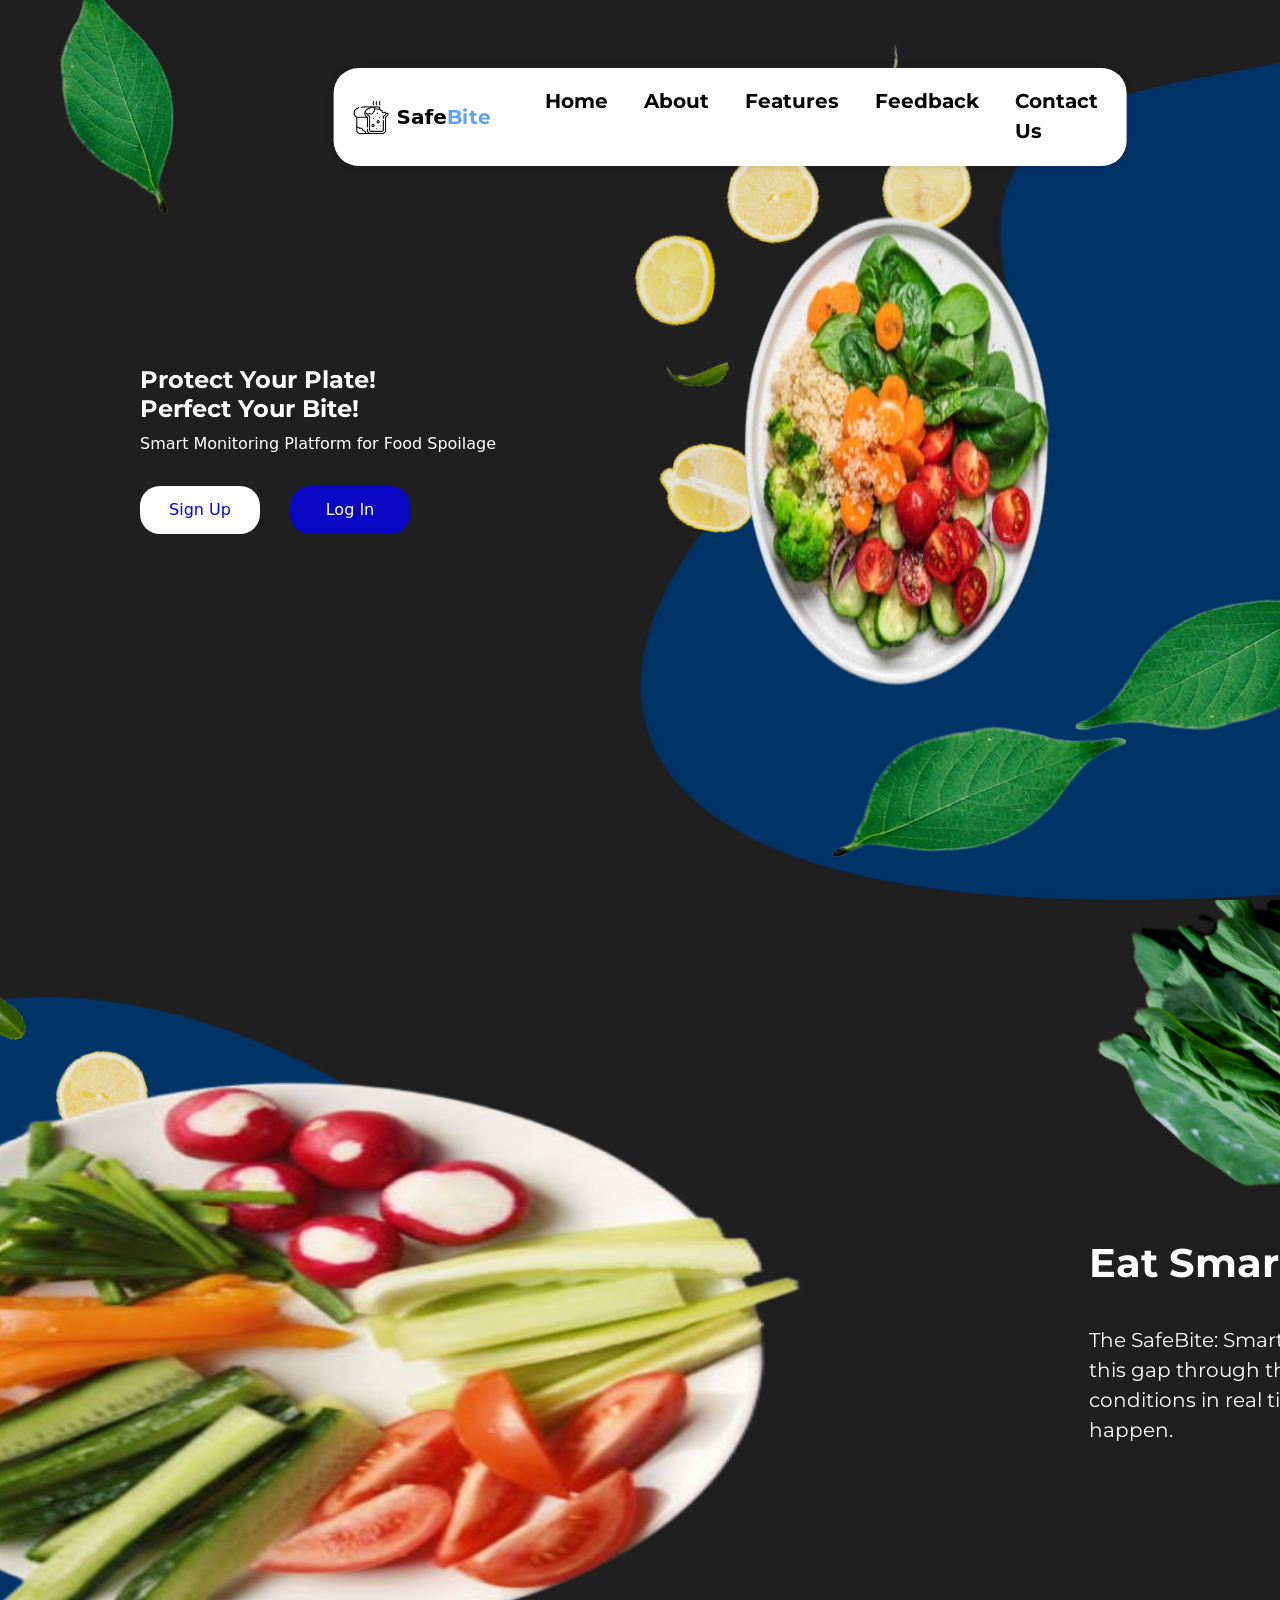
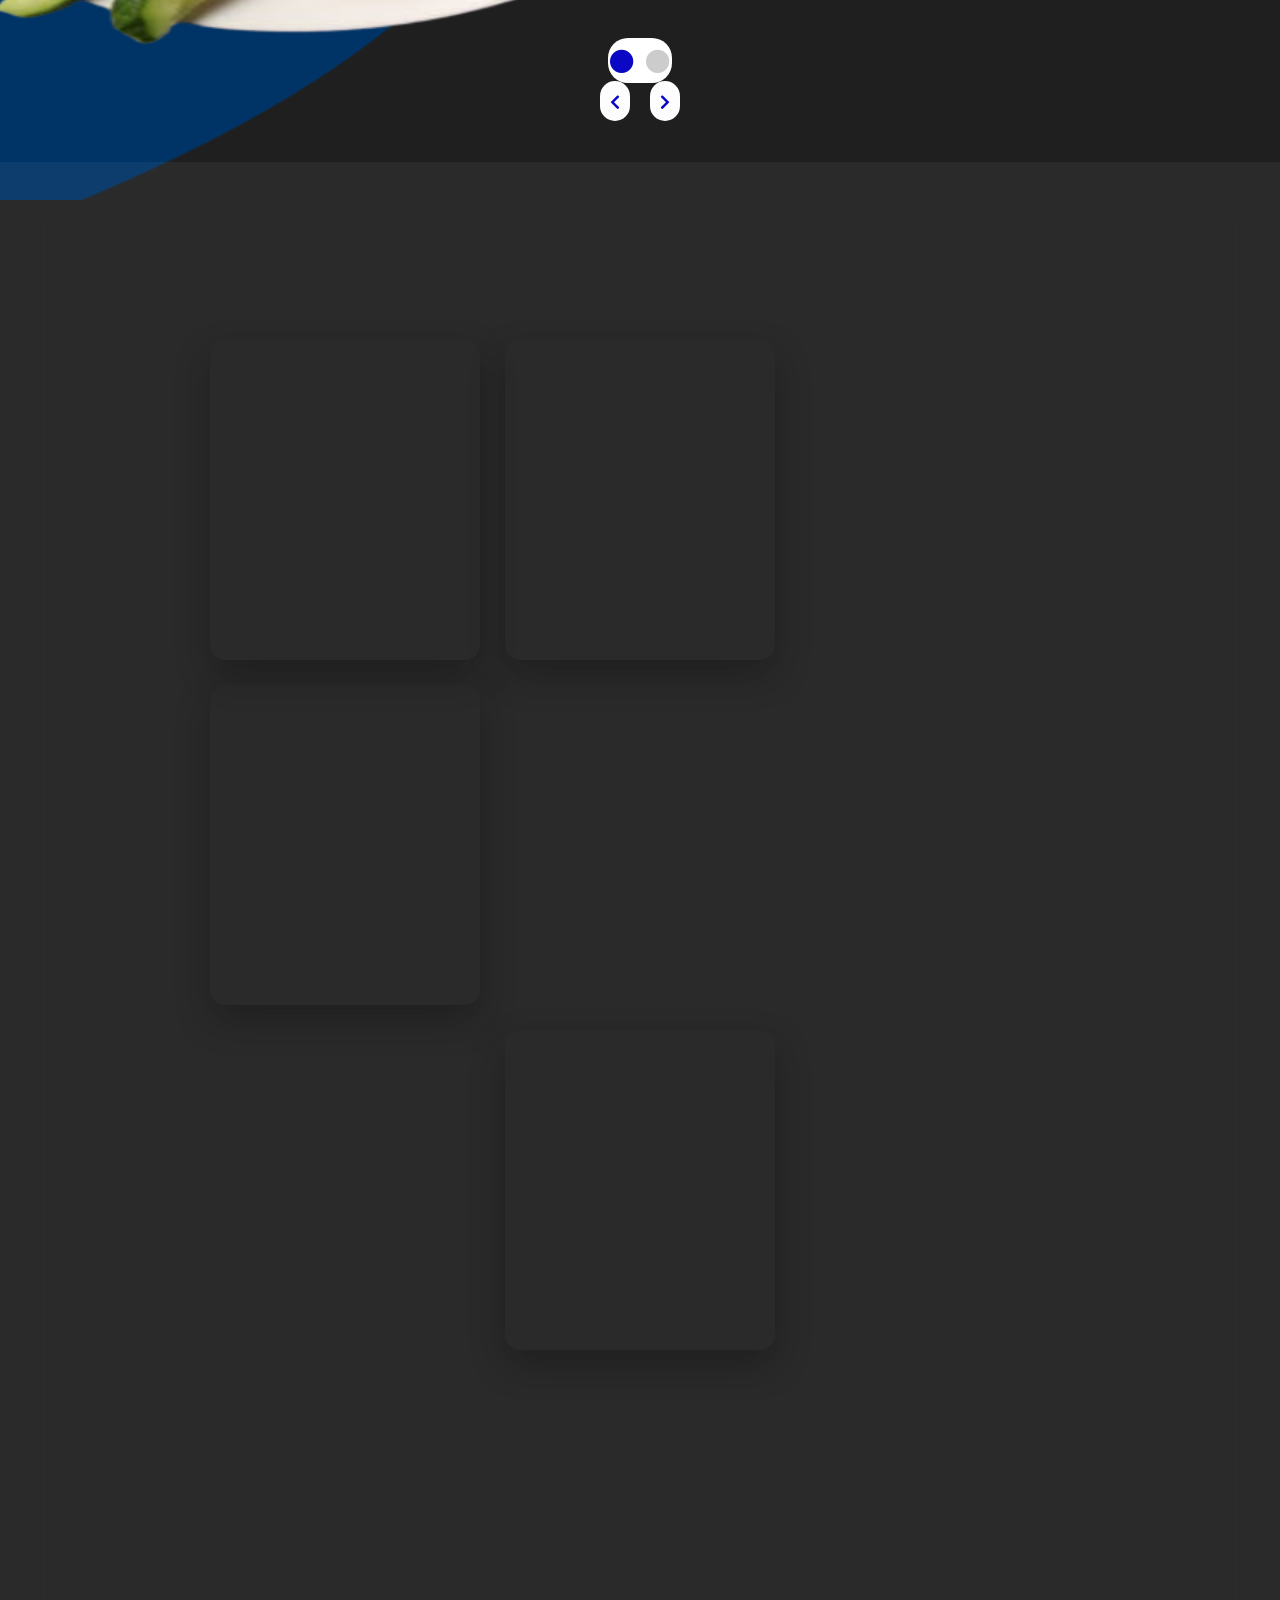
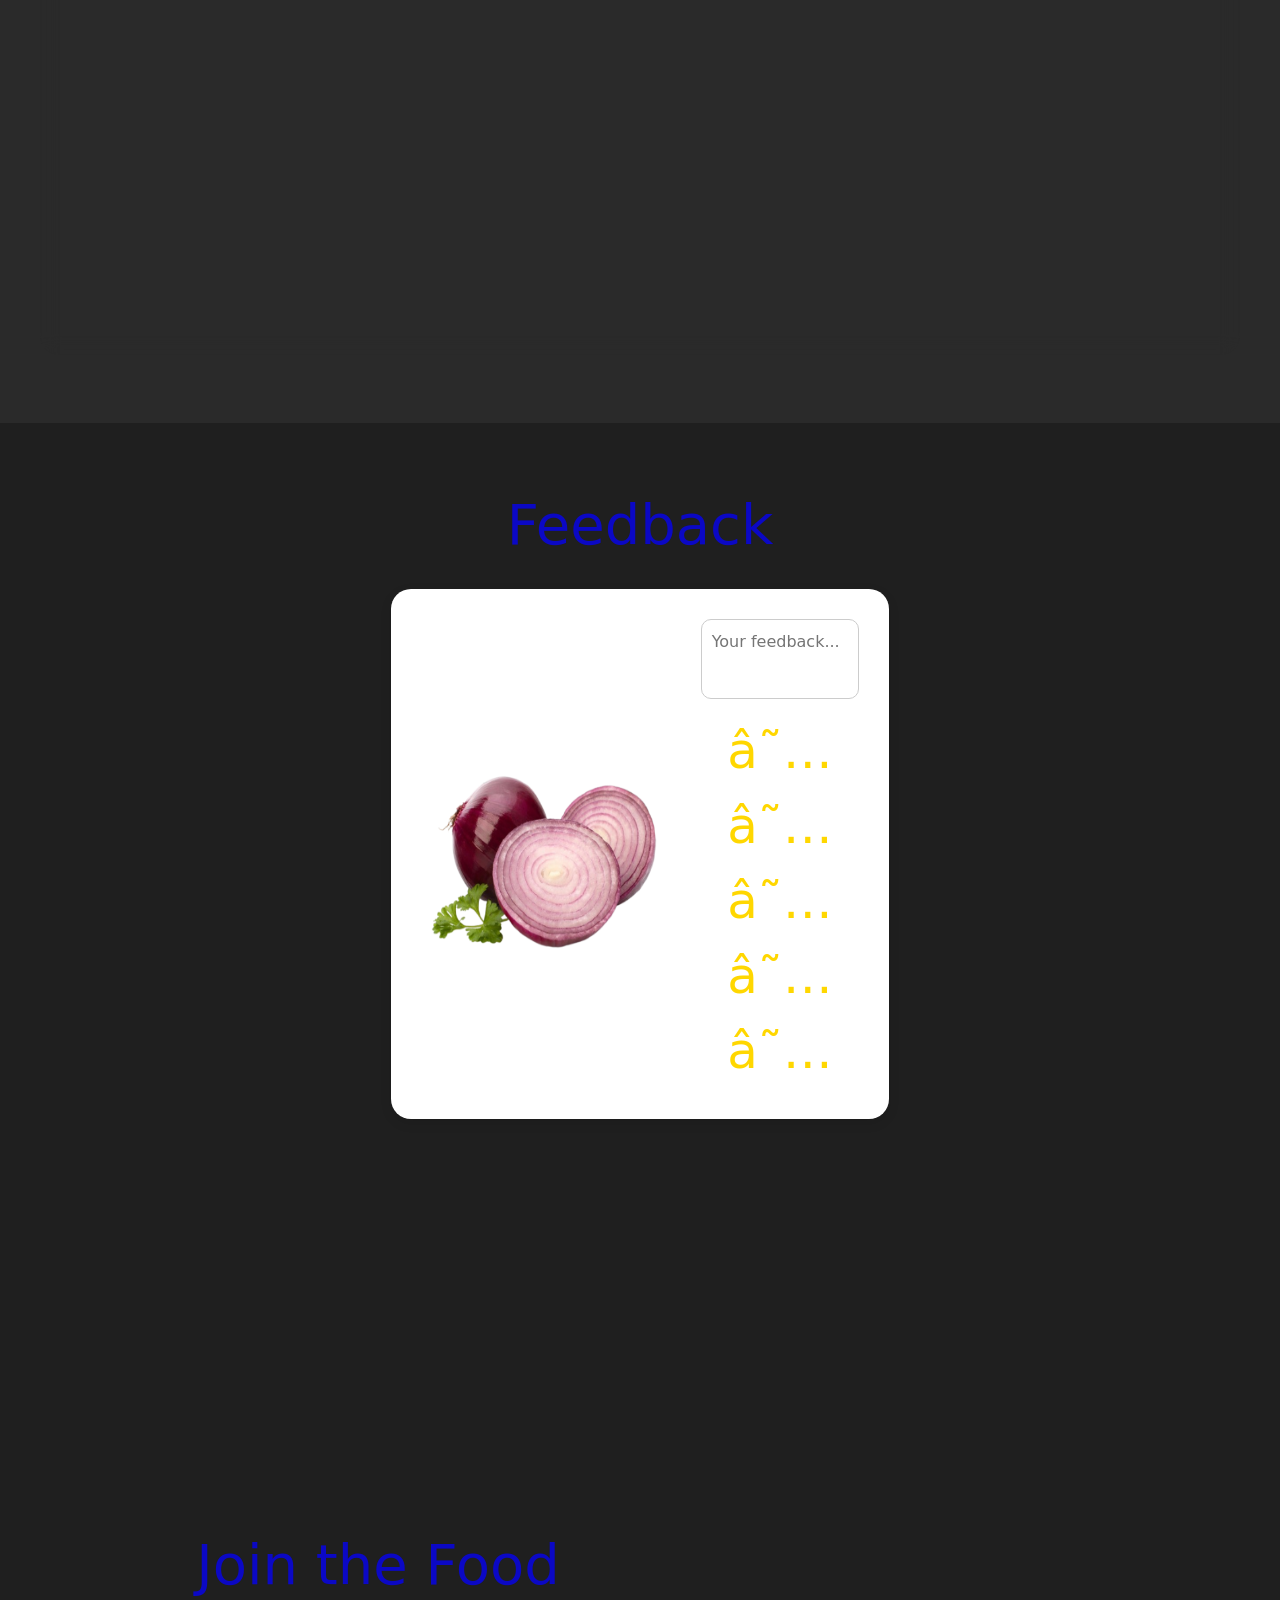
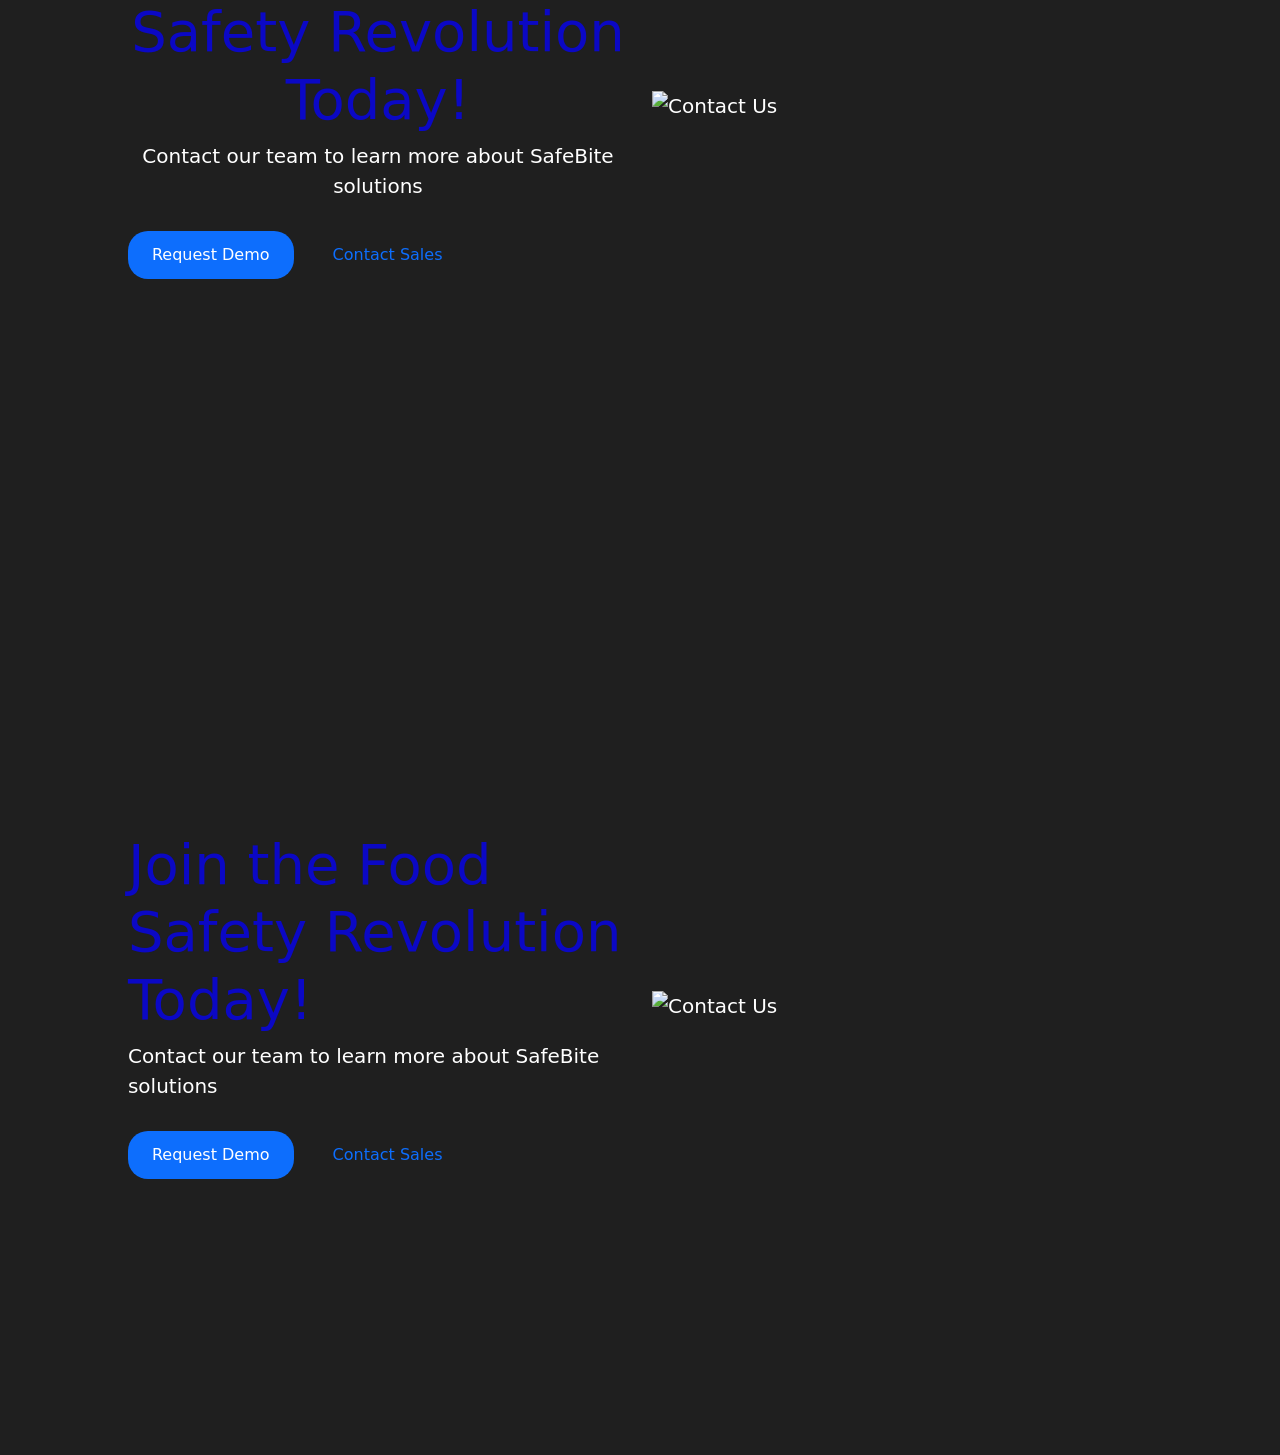
==== index.html @ 7634cea8 "new" ====
<!DOCTYPE html>
<html>
<head>
<title>SafeBite - Food Safety Platform</title>
<meta name="viewport" content="width=device-width, initial-scale=1.0">
<link href="https://cdn.jsdelivr.net/npm/bootstrap@5.3.6/dist/css/bootstrap.min.css" rel="stylesheet" integrity="sha384-4Q6Gf2aSP4eDXB8Miphtr37CMZZQ5oXLH2yaXMJ2w8e2ZtHTl7GptT4jmndRuHDT" crossorigin="anonymous">
<link rel="stylesheet" href="frontend/assets/css/index.css">
  <!--Laptop L 1440px-->
<link rel="stylesheet" href="frontend/assets/css/responsive-sizes/Laptop-L.css">
<link href="https://fonts.googleapis.com/icon?family=Material+Icons" rel="stylesheet">

<link rel="stylesheet" href="https://cdnjs.cloudflare.com/ajax/libs/font-awesome/5.15.4/css/all.min.css">
<link href="https://fonts.googleapis.com/css2?family=Montserrat:wght@400;700&display=swap" rel="stylesheet">
  <link href="https://cdn.jsdelivr.net/npm/bootstrap@5.3.2/dist/css/bootstrap.min.css" rel="stylesheet">
  <title>SafeBite</title>
</head>
<body>
<section class="header">
  <div class="floating-nav">
    <nav class="navbar navbar-expand-lg">
      <div class="nav-pill">
        <a href="index.html" class="navbar-brand logo">
          <img src="frontend/assets/images/logo.png" alt="SafeBite Logo" class="d-inline-block align-top">
          <span>Safe</span><span class="font-logo">Bite</span>
        </a>
        <button class="navbar-toggler" type="button" data-bs-toggle="collapse" data-bs-target="#navbarNav" aria-controls="navbarNav" aria-expanded="false" aria-label="Toggle navigation">
          <span class="navbar-toggler-icon"></span>
        </button>
        <div class="collapse navbar-collapse nav-links" id="navbarNav">
          <ul class="navbar-nav ms-auto">
            <li class="nav-item"><a class="nav-link" href="#page1">Home</a></li>
            <li class="nav-item"><a class="nav-link" href="#page2">About</a></li>
            <li class="nav-item"><a class="nav-link" href="#page3">Features</a></li>
            <li class="nav-item"><a class="nav-link" href="#page4">Feedback</a></li>
            <li class="nav-item"><a class="nav-link" href="#page5">Contact Us</a></li>
          </ul>
        </div>
      </div>
    </nav>
  </div>

  <!--page1-->
  <div id="page1" class="page-container container-fluid">
    <div class="row align-items-center">
      <div class="col-lg-6 text-container">
        <div class="text">
          <h1>Protect Your Plate!<br>Perfect Your Bite!</h1>
          <p>Smart Monitoring Platform for Food Spoilage</p>
        </div>
        <div class="button-container">
          <button class="btn1">Sign Up</button> 
          <button class="btn2">Log In</button>
        </div>
      </div>
      <div class="col-lg-6 image">
        <img src="frontend/assets/images/Plate.png" alt="SafeBite Logo" class="img-fluid">
      </div>
    </div>
    <!-- Keep your existing background elements -->
    <div class="grass2-image">
      <img src="frontend/assets/images/leaf.png" alt="Background leaf">
    </div>
    <div class="blob-image">
      <img src="frontend/assets/images/BLOB.png" alt="Background Blob">
    </div>
    <div class="lemon-image">
      <img src="frontend/assets/images/lemon.png" alt="Background lemon">
    </div>
    <div class="grass-image">
      <img src="frontend/assets/images/leaf.png" alt="Background leaf">
    </div>
    <div class="grass1-image">
      <img src="frontend/assets/images/leaf.png" alt="Background leaf">
    </div>
  </div>

  </div>
<!--page2-->
<div id="page2" class="page-container container-fluid reverse">

  <!-- Keep your existing background elements and slider -->
  <div class="blob1-image">
    <img src="frontend/assets/images/BLOB.png" alt="Background Blob">
  </div>
  <div class="cabbage-image">
    <img src="frontend/assets/images/cabbage.png" alt="Background cabbage">
  </div>
  <!-- Navigation Arrows -->
  <button class="slider-arrow" id="prevSlide"><i class="fas fa-chevron-left"></i></button>
  <span class="center-dots">
    <i class="fas fa-circle dot" data-slide="0"></i>
    <i class="fas fa-circle dot" data-slide="1"></i>
  </span>
  <button class="slider-arrow" id="nextSlide"><i class='fas fa-chevron-right'></i>
  </button>

  <!-- SLIDER CONTAINER -->
  <div class="slider-wrapper">

    <!-- SLIDE 1 -->
    <div class="slide">

  <!--CONTENT 1-->>
      <div class="text-container">
        <div class="text">
          <h1> Eat Smart. <span class="font-color">Live Safe</span></h1><br>
          <p>The SafeBite: Smart Monitoring Platform for Food aims to bridge this gap through the use of smart technology to track food conditions in real time and give alerts when spoilage is about to happen.</p>
        </div>
      </div>
           <!-- lemon  -->
  <div class="lemon1-image">
    <img src="frontend/assets/images/lemon.png" alt="Background lemon">
  </div>
      <div class="image">
        <img src="frontend/assets/images/PAGE2.png" alt="Food Monitoring">
      </div>
    </div>

    <!-- SLIDE 2 -->
    <div class="slide">
      <div class="slide2-content">
               <!-- lemon  -->
  <div class="M1-image">
    <img src="frontend/assets/images/M1.png" alt="Background lemon">
  </div>
    <div class="M3-image">
    <img src="frontend/assets/images/M3.png" alt="Background lemon">
  </div>
    <div class="image2">
      <img src="frontend/assets/images/M2.png" alt="Slide 2 Image">
    </div>

    <div class="text-container">
      <div class="text">
        <h1>Why SafeBite?</h1><br>
        <p>Lorem ipsum dolor sit amet, consectetur adipiscing elit. Quisque diam pellentesque bibendum non dui volutpat fringilla bibendum. Urna, elit augue urna, vitae feugiat pretium donec id elementum. Ultrices mattis  vitae mus risus. Lacus nisi, et ac dapibus sit eu velit in consequat.</p>
      </div>
      <div class="button-container">
        <button class="btn5">Explore More</button>
        <button class="btn6">Contact Us</button>
      </div>
    </div>
  </div>
</div>


  </div> <!-- End .slider-wrapper -->

</div> <!-- End #page2 -->

<!--page3-->
    <div id="page3" class="page-container container-fluid">
        <div class="row">
            <div class="col-12">
                <div class="text-container text-center">
                    <h1>Core Features</h1>
                    <p class="subtitle">Interactive technology solutions with real-time monitoring and intuitive interfaces</p>
                    
                    <div class="Features">
                        <!-- Flip box 1 -->
                        <div class="flip-box">
                            <div class="flip-box-inner">
                                <div class="flip-box-front">
                                    <div class="flip-icon">
                                        <i class="fas fa-microchip"></i>
                                    </div>
                                    <h3>Sensor Integration</h3>
                                    <p class="flip-hint">Click to see details</p>
                                </div>
                                <div class="flip-box-back">
                                    <h3>Sensor Integration</h3>
                                    <ul>
                                        <li>Real-time data from sensors</li>
                                        <li>Live sensor status indicators</li>
                                        <li>Multi-sensor compatibility</li>
                                    </ul>
                                </div>
                            </div>
                        </div>

                        <!-- Flip box 2 -->
                        <div class="flip-box">
                            <div class="flip-box-inner">
                                <div class="flip-box-front">
                                    <div class="flip-icon">
                                        <i class="fas fa-tachometer-alt"></i>
                                    </div>
                                    <h3>Web Dashboard</h3>
                                    <p class="flip-hint">Click to see details</p>
                                </div>
                                <div class="flip-box-back">
                                    <h3>Web Dashboard</h3>
                                    <ul>
                                        <li>Real-time data visualization</li>
                                        <li>Mobile-responsive design</li>
                                        <li>Role-based access control</li>
                                    </ul>
                                </div>
                            </div>
                        </div>

                        <!-- Flip box 3 -->
                        <div class="flip-box">
                            <div class="flip-box-inner">
                                <div class="flip-box-front">
                                    <div class="flip-icon">
                                        <i class="fas fa-bell"></i>
                                    </div>
                                    <h3>Alert System</h3>
                                    <p class="flip-hint">Click to see details</p>
                                </div>
                                <div class="flip-box-back">
                                    <h3>Alert System</h3>
                                    <ul>
                                        <li>Multi-channel notifications</li>
                                        <li>Smart escalation procedures</li>
                                        <li>Historical alert tracking</li>
                                    </ul>
                                </div>
                            </div>
                        </div>

                        <!-- Flip box 4 -->
                        <div class="flip-box">
                            <div class="flip-box-inner">
                                <div class="flip-box-front">
                                    <div class="flip-icon">
                                        <i class="fas fa-database"></i>
                                    </div>
                                    <h3>Data Analytics</h3>
                                    <p class="flip-hint">Click to see details</p>
                                </div>
                                <div class="flip-box-back">
                                    <h3>Data Analytics</h3>
                                    <ul>
                                        <li>Advanced pattern recognition</li>
                                        <li>Predictive analysis algorithms</li>
                                        <li>Automated report generation</li>
                                    </ul>
                                </div>
                            </div>
                        </div>
                           <!-- Flip box5 -->
                        <div class="flip-box">
                            <div class="flip-box-inner">
                                <div class="flip-box-front">
                                    <div class="flip-icon">
                                        <i class="fas fa-robot"></i>
                                    </div>
                                    <h3>Machine Learning Analysis</h3>
                                    <p class="flip-hint">Click to see details</p>
                                </div>
                                
                                <div class="flip-box-back">
                                    <h3>Machine Learning Analysis</h3>
                                    <ul>
                                      <li>AI model detects spoilage patterns</li>
                                      <li>Adaptive learning from ongoing data</li>
                                    </ul>
                                </div>
                            </div>
                        </div>

                        <div class="flip-box">
                            <div class="flip-box-inner">
                                <div class="flip-box-front">
                                    <div class="flip-icon">
                                    <i class="fa fa-user"></i>                                   
                                   </div>
                                    <h3>Account Management</h3>
                                    <p class="flip-hint">Click to see details</p>
                                </div>
                                <div class="flip-box-back">
                                    <h3>Account Management</h3>
                                    <ul>
                                    <li>User login, preferences, and password reset</li>
                                    <li>Secure profile and device linking</li>
                                    </ul>
                                </div>
                            </div>
                        </div>
                                                   <!-- Flip box6 -->

                        <div class="flip-box">
                            <div class="flip-box-inner">
                                <div class="flip-box-front">
                                    <div class="flip-icon">
                                        <i class="	fas fa-drumstick-bite"></i>
                                    </div>
                                    <h3>Food Profiles</h3>
                                    <p class="flip-hint">Click to see details</p>
                                </div>
                                <div class="flip-box-back">
                                    <h3>Food Profiles</h3>
                                    <ul>
                                    <li>Pre-set conditions per food type</li>
                                    <li>Customizable spoilage thresholds</li>
                                    </ul>
                                </div>
                            </div>
                        </div>
                        <div class="flip-box">
                            <div class="flip-box-inner">
                                <div class="flip-box-front">
                                    <div class="flip-icon">
                                        <i class="fas fa-database"></i>
                                    </div>
                                    <h3>Data Logging</h3>
                                    <p class="flip-hint">Click to see details</p>
                                </div>
                                <div class="flip-box-back">
                                    <h3>Data Logging</h3>
                                    <ul>
                                        <li>Every sensor action is recorded</li>
                                        <li>Filterable logs with export options</li>
                                    </ul>
                                </div>
                            </div>
                        </div>

                        <div class="flip-box">
                            <div class="flip-box-inner">
                                <div class="flip-box-front">
                                    <div class="flip-icon">
                                    <i class="material-icons" style="font-size:66px">settings_cell</i>
                                    </div>
                                    <h3>User Interface</h3>
                                    <p class="flip-hint">Click to see details</p>
                                </div>
                                <div class="flip-box-back">
                                    <h3>User Interface</h3>
                                    <ul>
                                    <li>Interactive dashboard for all devices</li>
                                    <li>Mobile-friendly and easy to navigate</li>
                                    </ul>
                                </div>
                            </div>
                        </div>
                    </div>
                    
                    <div class="footer-note">
                        Click to Explore Features
                    </div>
                </div>
            </div>
                  <div class="slide2-content">
               <!-- lemon  -->
  <div class="M3-image">
    <img src="frontend/assets/images/M1.png" alt="Background lemon">
  </div>
    <div class="M4-image">
    <img src="frontend/assets/images/M3.png" alt="Background lemon">
  </div>
    <div class="image2">
      <img src="frontend/assets/images/M2.png" alt="Slide 2 Image">
    </div>

<div class="text5-container">
  <div class="text">
    <h1>Specification</h1>
    <ul>
      <li><strong>Category:</strong> Requirement</li>
      <li><strong>Operating System:</strong> Windows 10/11, macOS, or Linux</li>
      <li><strong>Device:</strong> PC/Laptop</li>
      <li><strong>Processor:</strong> Minimum Intel i3 or equivalent AMD processor or higher</li>
      <li><strong>RAM:</strong> Minimum 4GB RAM</li>
      <li><strong>Storage:</strong> Minimum 256GB SSD or HDD</li>
      <li><strong>Web Browser:</strong> Chrome, Microsoft Edge, Brave, etc.</li>
      <li><strong>Internet:</strong> At least 25mbps</li>
    </ul>      
  </div>
</div>

  </div>
        </div>
    </div>
    </div>




</div> <!-- End #page3 -->

<div id="page4" class="page-container container">
  <div class="row justify-content-center">
    <div class="col-lg-8">
      <div class="text-container text-center">
        <div class="text">
          <h1 class="display-4">Feedback</h1>
        </div>
        <div class="feedback-card">
          <img src="frontend/assets/images/onion.png" alt="User Feedback" class="feedback-image" />
          <div class="feedback-content">
            <textarea class="feedback-text" placeholder="Your feedback..."></textarea>
            <div class="stars">
              <span>★</span><span>★</span><span>★</span><span>★</span><span>★</span>
            </div>
          </div>
        </div>
      </div>
    </div>
  </div>
</div>

    </div>
  </div>

  <div id="page4" class="page-container container">
    <div class="row align-items-center">
      <div class="col-lg-6 text-container">
        <div class="text">
          <h1 class="display-4">Join the Food Safety Revolution<br>Today!</h1>
          <p class="lead">Contact our team to learn more about SafeBite solutions</p>
        </div>
        <div class="button-container">
          <button class="btn btn-primary">Request Demo</button> 
          <button class="btn btn-outline-primary">Contact Sales</button>
        </div>
      </div>
      <div class="col-lg-6">
        <div class="image-contact">
          <img src="frontend/assets/images/contact.png" alt="Contact Us" class="img-fluid">
        </div>
      </div>
    </div>
  </div>

    <div id="page5" class="page-container container">
    <div class="row align-items-center">
      <div class="col-lg-6 text-container">
        <div class="text">
          <h1 class="display-4">Join the Food Safety Revolution<br>Today!</h1>
          <p class="lead">Contact our team to learn more about SafeBite solutions</p>
        </div>
        <div class="button-container">
          <button class="btn btn-primary">Request Demo</button> 
          <button class="btn btn-outline-primary">Contact Sales</button>
        </div>
      </div>
      <div class="col-lg-6">
        <div class="image-contact">
          <img src="frontend/assets/images/contact.png" alt="Contact Us" class="img-fluid">
        </div>
      </div>
    </div>
  </div>



  <!--slider js-->
<script>
  const sliderWrapper = document.querySelector('.slider-wrapper');
const slides = document.querySelectorAll('.slide');
const dots = document.querySelectorAll('.dot');
let currentSlide = 0;

function updateSlider() {
  sliderWrapper.style.transform = `translateX(-${currentSlide * 100}%)`;
  updateDotColor();
}

function updateDotColor() {
  dots.forEach((dot, index) => {
    dot.style.color = index === currentSlide ? '#0b08c5' : '#ccc';
  });
}

document.getElementById('nextSlide').addEventListener('click', () => {
  if (currentSlide < slides.length - 1) {
    currentSlide++;
    updateSlider();
  }
});

document.getElementById('prevSlide').addEventListener('click', () => {
  if (currentSlide > 0) {
    currentSlide--;
    updateSlider();
  }
});

// Optional: allow dot click to jump to slide
dots.forEach((dot, index) => {
  dot.addEventListener('click', () => {
    currentSlide = index;
    updateSlider();
  });
});

// Initialize color on load
updateDotColor();

<!--page3-->
const sliderWrapper1 = document.querySelector('.slider-wrapper1');
const slides1 = document.querySelectorAll('.slide1');
const dots1 = document.querySelectorAll('.dot1');
let currentSlide1 = 0;

function updateSlider1() {
  sliderWrapper1.style.transform = `translateX(-${currentSlide1 * 100}%)`;
  updateDotColor1();
}

function updateDotColor1() {
  dots1.forEach((dot, index) => {
    dot.style.color = index === currentSlide1 ? '#0b08c5' : '#ccc';
  });
}

document.getElementById('nextSlide1').addEventListener('click', () => {
  if (currentSlide1 < slides1.length - 1) {
    currentSlide1++;
    updateSlider1();
  }
});

document.getElementById('prevSlide1').addEventListener('click', () => {
  if (currentSlide1 > 0) {
    currentSlide1--;
    updateSlider1();
  }
});

// Optional: click on dot to jump to slide
dots1.forEach((dot, index) => {
  dot.addEventListener('click', () => {
    currentSlide1 = index;
    updateSlider1();
  });
});

// Initialize on page load
updateDotColor1();

</script>
<script src="https://cdn.jsdelivr.net/npm/bootstrap@5.3.6/dist/js/bootstrap.bundle.min.js" integrity="sha384-j1CDi7MgGQ12Z7Qab0qlWQ/Qqz24Gc6BM0thvEMVjHnfYGF0rmFCozFSxQBxwHKO" crossorigin="anonymous"></script>

  <script src="https://cdn.jsdelivr.net/npm/bootstrap@5.3.2/dist/js/bootstrap.bundle.min.js"></script>
</body>
</html>
---- frontend/assets/css/index.css ----
* {
  margin: 0;
  padding: 0;
  box-sizing: border-box;
}
html {
    scroll-behavior: smooth;

}

body {
font-family: 'Montserrat', Helvetica, sans-serif;
  scroll-behavior: smooth;
  font-size: 16px;
  max-width: 10000px;

}

.header {
  width: 100%;
  position: relative;
  background-color: #000000e0;
  color:white

}

.floating-nav {
  position: fixed;
  top: 60px;
  left :730px;
  transform: translateX(-50%);
  z-index: 1000;
  width: auto;
}

.nav-pill {
  background-color: #ffffff;
  border-radius: 25px;
  padding: 10px 20px;
  display: flex;
  align-items: center;
  gap: 30px;
  box-shadow: 0 2px 8px rgba(0,0,0,0.1);
}

.logo {
  display: flex;
  align-items: center;
  text-decoration: none;
  color: #000;
  font-weight: bold;
  pointer-events: none;

}

.logo img {
  width: 35px;
  height: 35px;
  margin-right: 8px;
  background-color: transparent;
}
 .font-logo {
    color: #59a4fa;
    font-family: 'Montserrat', Helvetica, sans-serif;
    font-weight: 600;
    letter-spacing: 0.02em;
    pointer-events: none;
    font-weight: bold;

  }
.nav-links {
  display: flex;
}

.nav-links ul {
  display: flex;
  gap: 20px;
  list-style: none;
}

.nav-links ul li a {
font-family: 'Montserrat', Helvetica, sans-serif;
    font-weight: 500;
    color: #000000;
        text-decoration: none;
    font-size: 20px;
  font-weight: 500;
    font-weight: bold;

}

.nav-links ul li::after {
  content: '';
  width: 0%;
  height: 2px;
  background: #0b08c5;
  display: block;
  margin: auto;
  transition: 0.5s;
}

.nav-links ul li:hover::after {
  width: 100%;
}

/* Page Containers */
.page-container {
  display: flex;
  justify-content: center;
  align-items: center;
  padding: 100px 20px;
  min-height: 100vh;
  font-size: 20px;
}

.page-container.reverse {
  flex-direction: row-reverse;
}

.text-container {
  flex: 1;
  padding: 0 40px;
}
.lead {
    font-size: 16px;
    font-weight: 300;
}

/* Button Styles */
.button-container {
  margin-top: 30px;
  display: flex;
  gap: 15px;
}

.button-container button {
  border: none;
  padding: 12px 24px;
  border-radius: 20px;
  cursor: pointer;
  font-size: 16px;
  font-weight: 500;
  transition: all 0.3s ease;
  min-width: 120px;
}

.button-container .btn1,
.button-container .btn2 {
  border: none;
  padding: 12px 24px;
  margin-right: 15px;
  border-radius: 20px;
  cursor: pointer;
  font-size: 16px;
  transition: background-color 0.3s, color 0.3s;
}
.btn1 {
  background-color: #ffffff;
  color: blue;
}
/* ✅ Affect btn3 when btn4 is hovered (if btn1 is after btn2) */
.btn2:hover ~ .btn5 {
  background-color: #0b08c5;
  color: white;
}

.btn2 {
  background-color: #0b08c5;
  color: white;
}

/* Hover on btn5 */
.btn1:hover {
  background-color: #0b08c5;
  color: white;
}

/* Affect btn6 when btn3 is hovered (if btn2 is after btn1) */
.btn1:hover ~ .btn2 {
  background-color: #ffffff;
  color: blue;
}

.image {
  flex: 1;
  display: flex;
  justify-content: center;
  z-index: 1;
}

.image img {
    width: 180vh;
    height: 71vh;
}

/* Blob Styling */
.blob-image {
    position: absolute;
    top: -1%;
    left: 50%;
    width: 530PX;
    height: auto;
    z-index: 0;
    pointer-events: none;
}
.blob-image img {
  width: 110vh;
  height: 101vh;
  display: block;
}

/* leaf Styling */
.grass-image {
    position: absolute;
    top: 61%;
    left: 64%;
    width: 530PX;
    height: auto;
    transform: rotate(188deg);
    z-index: 1;
    pointer-events: none;

}

.grass-image img {
  width: 29vh;
  height: 20vh;
  display: block;
  filter: brightness(0.9) contrast(1.05);
}
/* leaf Styling */
.grass1-image {
    position: absolute;
    top: 82%;
    left: 66%;
    width: 530PX;
    height: auto;
    transform: rotate(13deg);
    z-index: 1;
    pointer-events: none;

}

.grass1-image img {
  width: 29vh;
  height: 20vh;
  display: block;
  filter: brightness(0.9) contrast(1.05);
}

/* leaf Styling */
.grass2-image {
    position: absolute;
    top: -17%;
    left: -5%;
    width: 530PX;
    height: auto;
    transform: rotate(296deg);
    z-index: 1;
    pointer-events: none;

}

.grass2-image img {
  width: 21vh;
  height: 20vh;
  display: block;
  filter: brightness(0.9) contrast(1.05);
}
/*background design*/


/* lemon Styling */
.lemon-image {
    position: absolute;
    top: 5%;
    left: 48%;
    width: 530PX;
    height: auto;
    transform: rotate(11deg);
    z-index: 1;
    pointer-events: none;

}

.lemon-image img {
  width: 88vh;
  height: 60vh;
  display: block;
  filter: brightness(0.9) contrast(1.05);
}
/*background design*/
/* Container and stacking */
#page1 {
  position: relative;
  overflow: hidden;
}


#page1 .image {
  position: relative;
  left: -5%;
  z-index: 2;
}

#page1 .text-container {
  z-index: 11;
  position: relative;
left: 10%;
}
#page1 h1{
    font-size: 24px !important;
    font-weight: bold;
    font-family: 'Montserrat', 'Helebria', sans-serif; 


}
#page1 p{
    font-size: 16px !important;

}

/*page 2*/

.font-color{
    color: #3f22c2;

}
#page2{
    position: relative;
  overflow: hidden;
}
/* Specific page styling */
#page2 .text h1 {
font-family: 'Montserrat', Helvetica, sans-serif;
font-weight: bold;
  color: #ffffff;
}
#page2 .text-container{
    display: flex;
    justify-content: space-evenly;
    width: 20px;
    flex-direction: column;
    align-items: flex-start;
}


/* lemon Styling SLIDE 2 */
.lemon1-image {
    position: absolute;
    top: -12%;
    left: 13%;
    width: 530PX;
    height: auto;
    transform: rotate(163deg) SCALEY(-1);
    z-index: 1;
    pointer-events: none;

}

.lemon1-image img {
  width: 88vh;
  height: 60vh;
  display: block;
  filter: brightness(0.9) contrast(1.05);
}
#page2 .text-container .text{
  width: 73vh;
  font-family: 'Montserrat', 'Helebria', sans-serif; 

}
#page2 .text-container .text h1 p {
    text-align: center; 
    
}

/*background design*/
.blob1-image {
  position: absolute;
  top: -43%;
    left: -19%;
    width: 641PX;
    height: auto;
    z-index: 0;
    transform: rotate(331deg) scaleX(-1);
    pointer-events: none;

}
.blob1-image img {
  width: 105vh;
  height: 135vh;
  display: block;
}

/* cabbage Styling */
.cabbage-image {
    position: absolute;
    top: -14%;
    left: 78%;
    width: 530PX;
    height: auto;
    transform: rotate(311deg);
    z-index: 11;
    pointer-events: none;

}

.cabbage-image img {
    width: 90vh;
    height: 98vh;
  display: block;
  filter: brightness(0.9) contrast(1.05);
}


/*CONTENT2 IMAGE*/
.image2{
  flex: 1;
  display: flex;
  justify-content: center;
}
.image2 img {
    width: 65vh;
     transform: rotate(270deg) ;
    height: auto;
}


.M1-image {
    position: absolute;
    top: 19%;
    left: 24%;
    width: 532PX;
    height: auto;
    transform: rotate(279deg);
    z-index: 1;
    pointer-events: none;

}

.M1-image img {
  width: 65vh;
  height: 65vh;
  display: block;
  filter: brightness(0.9) contrast(1.05);
}
.M3-image {
    position: absolute;
    top: 7%;
    left: 31%;
    width: 530PX;
    height: auto;
    transform: rotate(0deg);
    z-index: 0;
    pointer-events: none;

}

.M3-image img {
  width: 35vh;
  height: 36vh;
  display: block;
  filter: brightness(0.9) contrast(1.05);
}



/*BUTTON SLIDER2*/
.button-container .btn5,
.button-container .btn6 {
  border: none;
  padding: 12px 24px;
  margin-right: 15px;
  border-radius: 20px;
  cursor: pointer;
  font-size: 16px;
  transition: background-color 0.3s, color 0.3s;
}
.btn5 {
  background-color: #ffffff;
  color: blue;
}
/* ✅ Affect btn3 when btn4 is hovered (if btn1 is after btn2) */
.btn6:hover ~ .btn5 {
  background-color: #0b08c5;
  color: white;
}

.btn6 {
  background-color: #0b08c5;
  color: white;
}

/* Hover on btn5 */
.btn5:hover {
  background-color: #0b08c5;
  color: white;
}

/* Affect btn6 when btn3 is hovered (if btn2 is after btn1) */
.btn5:hover ~ .btn6 {
  background-color: #ffffff;
  color: blue;
}



/* Slider Styles */
.slider-wrapper {
  display: flex;
  transition: transform 0.5s ease-in-out;
  width: 200%; /* Adjust for number of slides */
}

.slide {
  flex: 0 0 100%;
  position: relative;
  display: flex;
  flex-direction: row-reverse;
}
.slide2-content {
  display: flex;
  flex-direction: row; /* This overrides the parent .slide's row-reverse */
  align-items: center;
  justify-content: space-between;
  gap: 40px;
  width: 100%;
}

.slide2-content .image,
.slide2-content .text-container {
  flex: 1;
}

/* Navigation Arrows */
.slider-arrow {
  position: absolute;
  top: 89%;
  transform: translateY(-50%);
  background: rgb(253, 253, 253);
  color: #0b08c5;
  border-radius: 39px;
  font-size: 1rem;
  padding: 10px;
  height: 40px;
  z-index: 10;
  border: none;
  cursor: pointer;
}
.slider-arrow:hover{
    color: #ffffff;
    background-color: #0b08c5;

}

#prevSlide {
   left: 600px;
   }
#nextSlide { 
  right: 600px;
 }
/* Container to center the arrows + dots */
.arrow-dots-wrapper {
  position: absolute;
  top: 86%;
  left: 50%;
  transform: translate(-50%, -50%);
  display: flex;
  align-items: center;
  gap: 30px;
  z-index: 10;
}

/* Style for the center dots */
.center-dots {
    position: absolute;
    top: 82%;
    font-size: 1.5rem;
    color: #0b08c5;
    display: flex;
    gap: 10px;
    background-color: white;
    border-radius:  20px;
    height: 5%;
    width: 5%;
    justify-content: space-evenly;
    align-items: center;
}
.center-dots i {
  pointer-events: none;
}


/*page 3*/        
#page3 {
            position: relative;
            overflow: hidden;
            width: 100%;
            max-width: 1200px;
            background: rgba(255, 255, 255, 0.05);
            backdrop-filter: blur(10px);
            border-radius: 20px;
            padding: 40px;
            box-shadow: 0 15px 35px rgba(0, 0, 0, 0.3);
            border: 1px solid rgba(255, 255, 255, 0.1);
        }
        
          #page3 .text-container {
            text-align: center;
            margin-bottom: 50px;
        }
        
          #page3 .text-container h1 {
            color: #ffffff;
            font-size: 24px;
            font-weight: 700;
            text-transform: uppercase;
            letter-spacing: 2px;
            position: relative;
            padding-bottom: 15px;
            margin-bottom: 30px;
        }
        
           #page3 .text-container h1::after {
            content: '';
            position: absolute;
            bottom: 0;
            left: 50%;
            transform: translateX(-50%);
            width: 120px;
            height: 4px;
            background: linear-gradient(90deg, #1900ff, #492ee5);
            border-radius: 2px;
        }
        
        .text-container p.subtitle {
            font-size: 16px;
            max-width: 700px;
            margin: 0 auto;
            opacity: 0.9;
            line-height: 1.6;
        }
        
        /* Flip Box Container */
        .Features {
            display: flex;
            justify-content: center;
            gap: 25px;
            flex-wrap: wrap;
        }
        
        /* Flip Box Styles */
        .flip-box {
            perspective: 1500px;
            width: 270px;
            height: 320px;
            flex: 0 0 auto;
        }
        
        .flip-box-inner {
            position: relative;
            width: 100%;
            height: 100%;
            transition: transform 0.8s cubic-bezier(0.175, 0.885, 0.32, 1.275);
            transform-style: preserve-3d;
            border-radius: 15px;
            box-shadow: 0 15px 35px rgba(0, 0, 0, 0.25);
        }
        
        .flip-box:hover .flip-box-inner {
            transform: rotateY(180deg);
        }
        
        .flip-box-front, .flip-box-back {
            position: absolute;
            width: 100%;
            height: 100%;
            -webkit-backface-visibility: hidden;
            backface-visibility: hidden;
            display: flex;
            flex-direction: column;
            justify-content: center;
            align-items: center;
            border-radius: 15px;
            padding: 30px;
            text-align: center;
        }
        
        .flip-box-front {
            background: linear-gradient(135deg, #2c3350, #4a6491);
            border: 2px solid rgba(255, 255, 255, 0.15);
        }
        
        .flip-box-front h3 {
            font-size: 18px;
            margin-top: 20px;
            color: #fff;
            font-weight: 600;
        }
        
        .flip-box-front::before {
            content: '';
            position: absolute;
            top: 0;
            left: 0;
            right: 0;
            height: 5px;
            background: linear-gradient(90deg, #0400ff, #312ee5);
            border-radius: 15px 15px 0 0;
        }
        
        .flip-icon {
            font-size: 3.5rem;
            color: #ff8a00;
            background: rgba(0, 0, 0, 0.2);
            width: 90px;
            height: 90px;
            display: flex;
            align-items: center;
            justify-content: center;
            border-radius: 50%;
            margin-bottom: 20px;
        }
        
        .flip-hint {
            position: absolute;
            bottom: 20px;
            font-size: 0.9rem;
            opacity: 0.8;
            font-style: italic;
        }
        
        .flip-box-back {
            background: linear-gradient(135deg, #2c97d4, #1f21b2);
            transform: rotateY(180deg);
            border: 2px solid rgba(255, 255, 255, 0.15);
            padding: 25px;
            text-align: left;
        }
        
        .flip-box-back h3 {
            font-size: 18px;
            margin-bottom: 20px;
            color: #f8f8ff;
            text-align: center;
            border-bottom: 2px solid #1100ff;
            padding-bottom: 10px;
            width: 100%;
        }
        
        .flip-box-back ul {
            list-style: none;
            width: 100%;
        }
        
        .flip-box-back ul li {
            padding: 12px 0;
            border-bottom: 1px solid rgba(255, 255, 255, 0.1);
            position: relative;
            padding-left: 30px;
            font-size: 16px;
        }
        
        .flip-box-back ul li:before {
            content: '✓';
            position: absolute;
            left: 0;
            top: 12px;
            color: #4cd137;
            font-weight: bold;
            font-size: 16px;
        }
        
        .flip-box-back ul li:last-child {
            border-bottom: none;
        }
        
        /* Footer note */
        .footer-note {
            text-align: center;
            margin-top: 40px;
            font-size: 0.9rem;
            opacity: 0.7;
        }

/*Specification*/
#page3 .text5-container{
    text-align: left;
    margin-bottom: 50px;
}

#page3 .text5-container{
    text-align: left;
    margin-bottom: 50px;
}



#page3 .M4-image {
    position: absolute;
    top: 72%;
    left: -3%;
    width: 460PX;
    height: auto;
    transform: rotate(0deg);
    z-index: 1;
    pointer-events: none;
}



#page3 .M4-image img {
  width: 68%;
}
#page3 .M3-image {
    position: absolute;
    top: 74%;
    left: 17%;
    width: 503PX;
    height: auto;
    transform: rotate(255deg);
    z-index: 1;
    pointer-events: none;
}



#page3 .M3-image img {
    width: 75%;
    height: 35%;
}
























/* Page 4 Styles */
#page4 .text {
  text-align: center;
  margin-bottom: 30px;
}



#page4 .text h1 {
  color: #ffffff;
}

.feedback-card {
  background-color: white;
  padding: 30px;
  border-radius: 20px;
  display: flex;
  align-items: center;
  gap: 30px;
  box-shadow: 0 4px 12px rgba(0,0,0,0.1);
  max-width: 800px;
  margin: 0 auto;
}

.feedback-image {
  width: 250px;
  height: 250px;
  border-radius: 10px;
}

.feedback-content {
  display: flex;
  flex-direction: column;
  flex: 1;
}

.feedback-text {
  width: 100%;
  height: 80px;
  padding: 10px;
  border: 1px solid #ccc;
  border-radius: 10px;
  resize: none;
  font-size: 16px;
}

.stars {
  margin-top: 15px;
  font-size: 50px;
  color: gold;
}




#page4 .text h1 {
  color: #0b08c5;
}
#page5 .text h1 {
  color: #0b08c5;
}

/*BLOB IMAGE*/
---- frontend/assets/css/responsive-sizes/Laptop-L.css ----
@media (min-width: 1440px) {

    /*nav position*/
.floating-nav {
    right: 50px;
    width: 160vh;

}

    /*Page1*/

.lemon-image {
    left: 43%;
}

.grass-image {
    top: 55%;
    left: 55%;
}
    .grass1-image {
        top: 82%;
        left: 64%
    }

#page1 .image {
    position: relative;
    left: -6%;
    z-index: 2;
}


.img-fluid {
  max-width: none !important;
  height: 100% !important;
}


    /*Page2*/

.blob1-image{
    top: -45%;
    left: -20%;
    width: 702PX;
}


.image img {
    width: 100vh;
    height: 60vh;
}


.lemon1-image{
    top: -22%;
    left: 15%;
    width: 530PX;
    transform: rotate(161deg) SCALEY(-1);
}
#page2 .text-container {
    width: 190px;
}
#page2 .text p{
    font-size: 16px;
}

/*slide2*/
.image2 img {
    width: 56vh;
}
.M1-image {
    top: 28%;
    left: 22%;
    transform: rotate(281deg);
}

/*DOT*/
.center-dots {
    top: 87%;
    font-size: 0.5rem;
    gap: 10px;
    height: 3%;
    width: 3%;
}
}
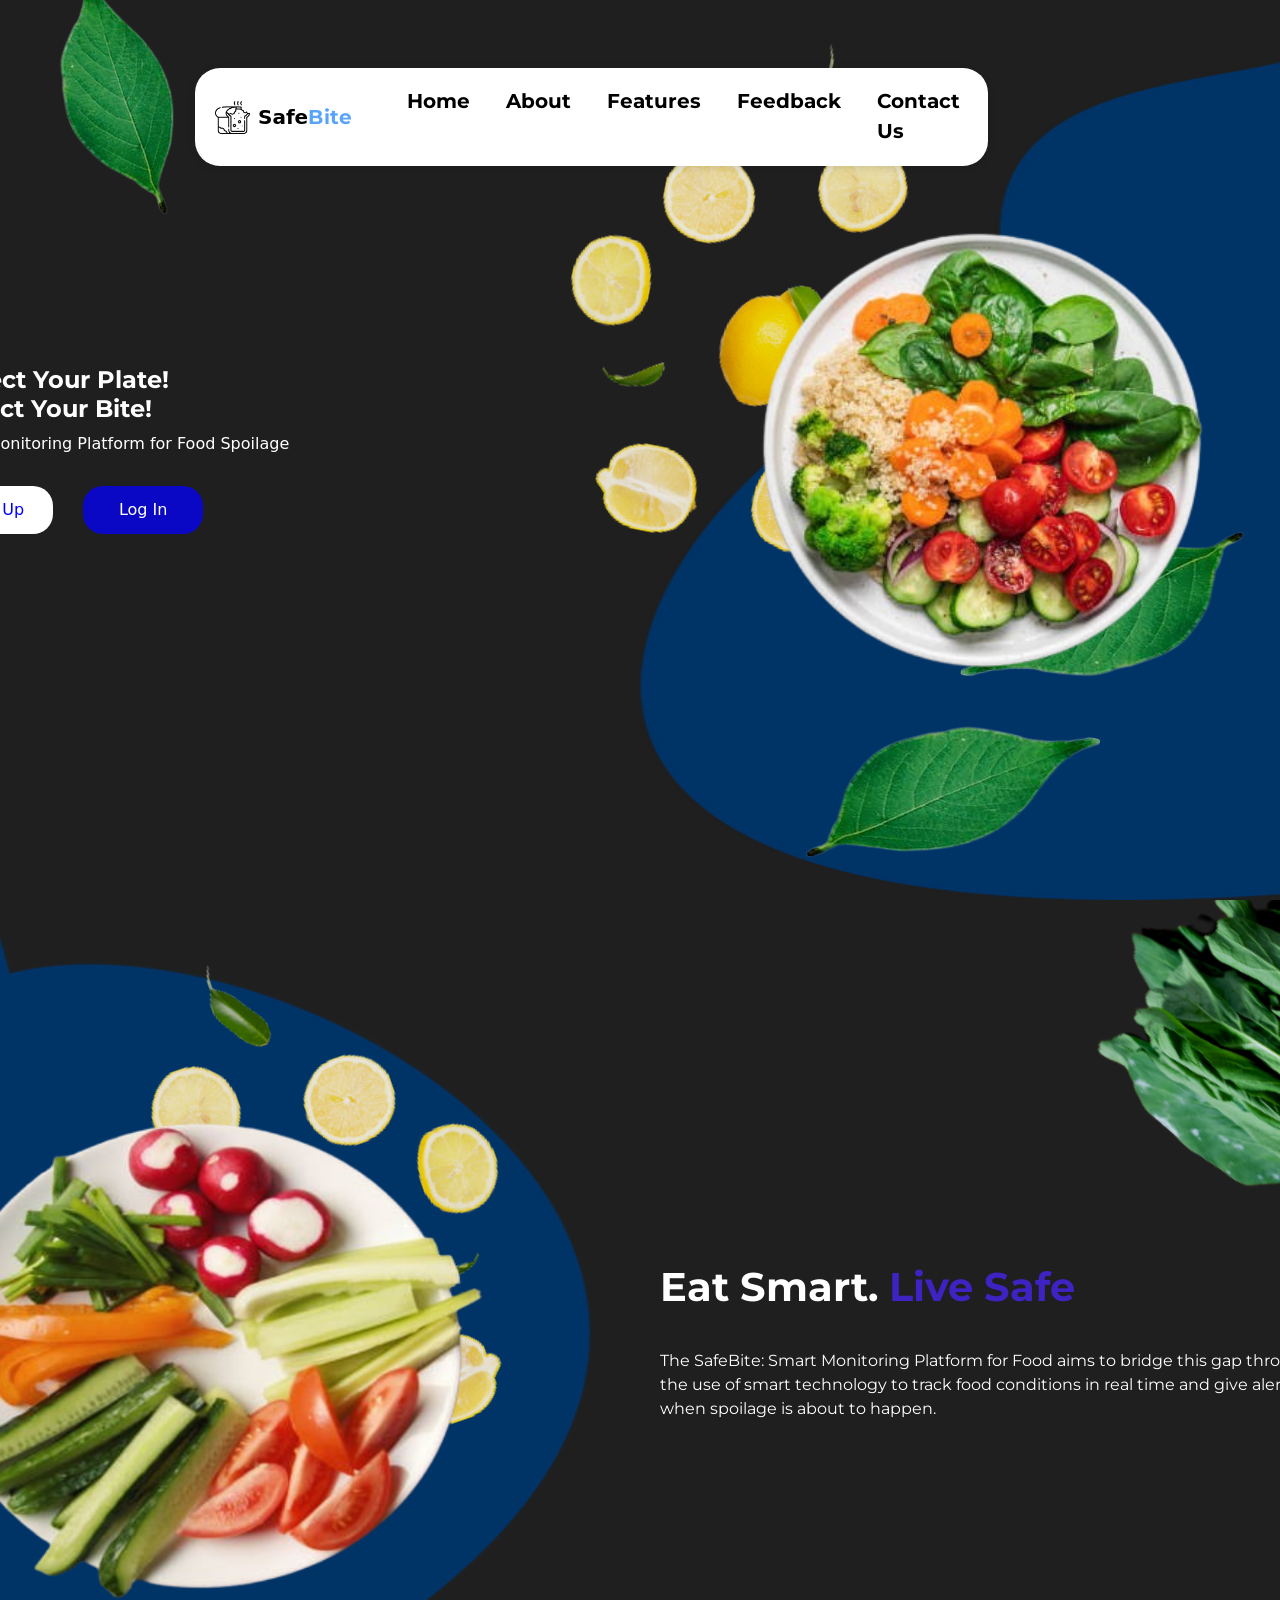
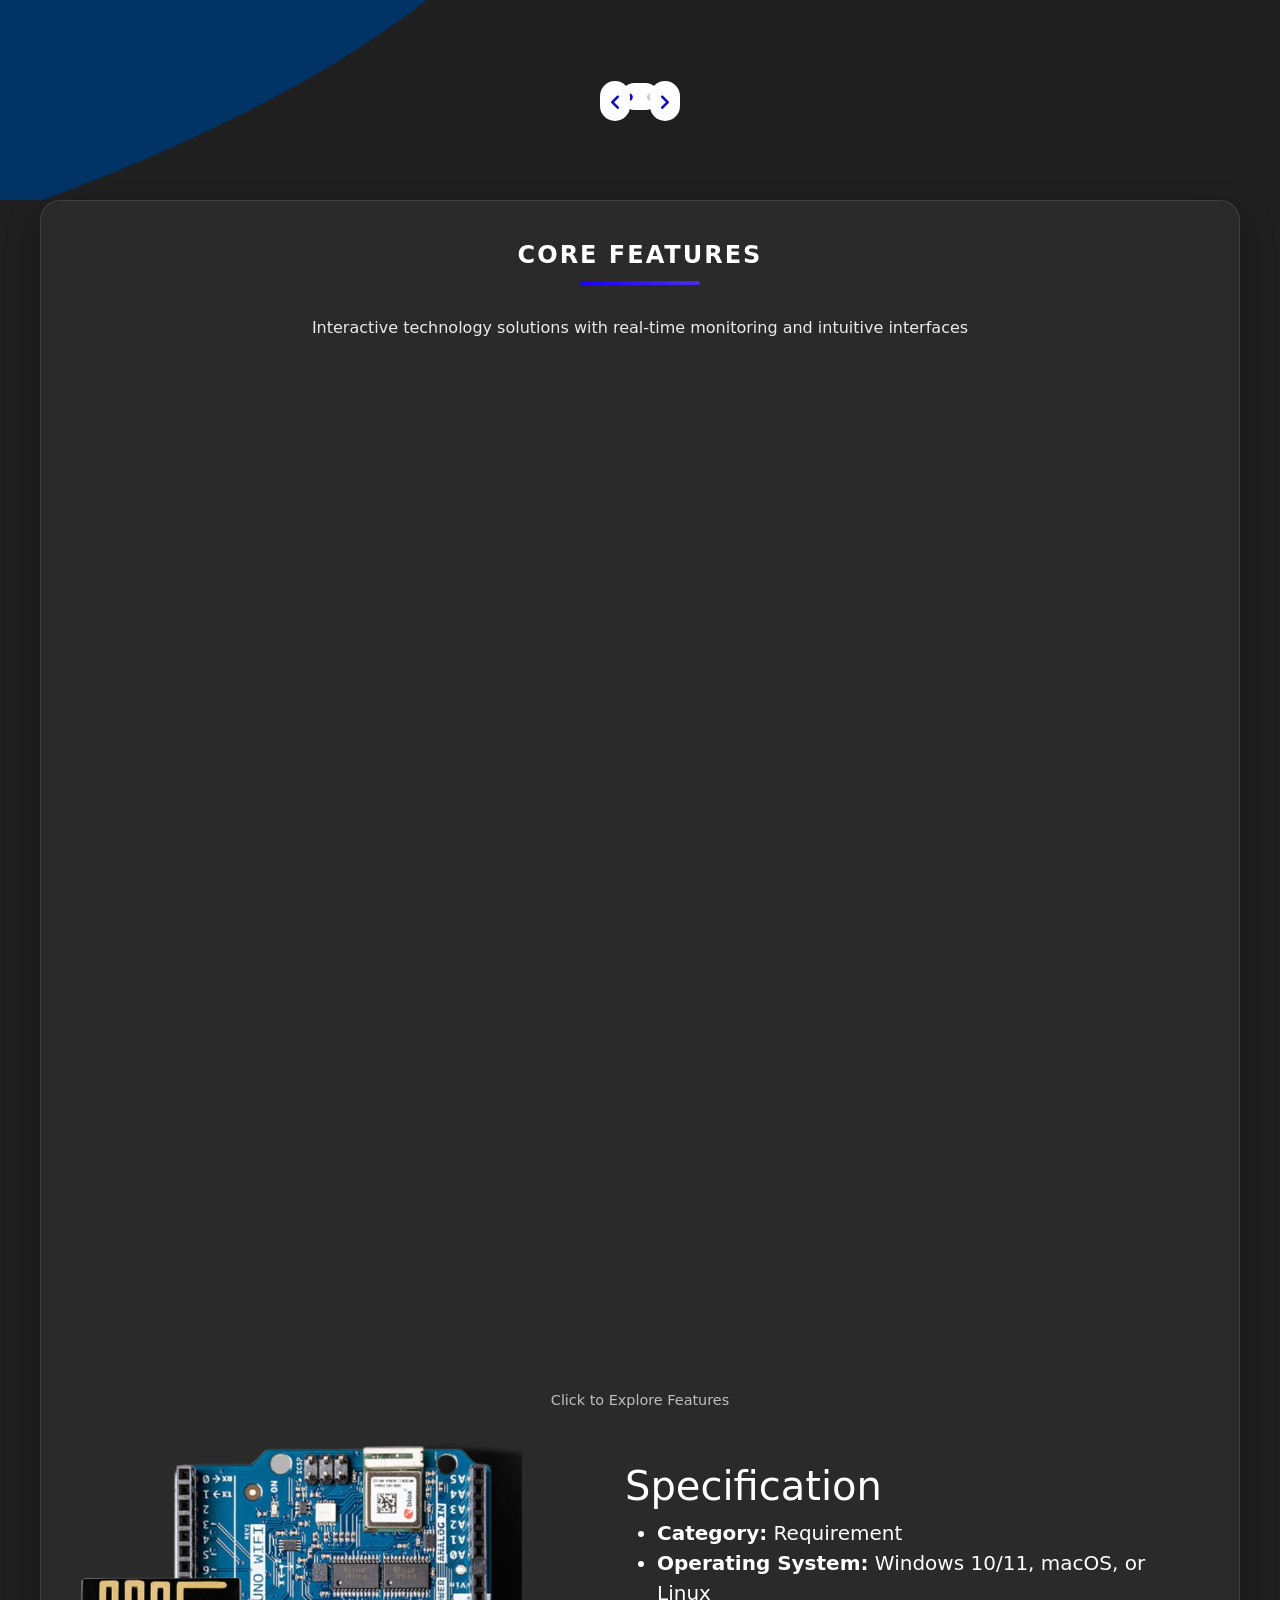
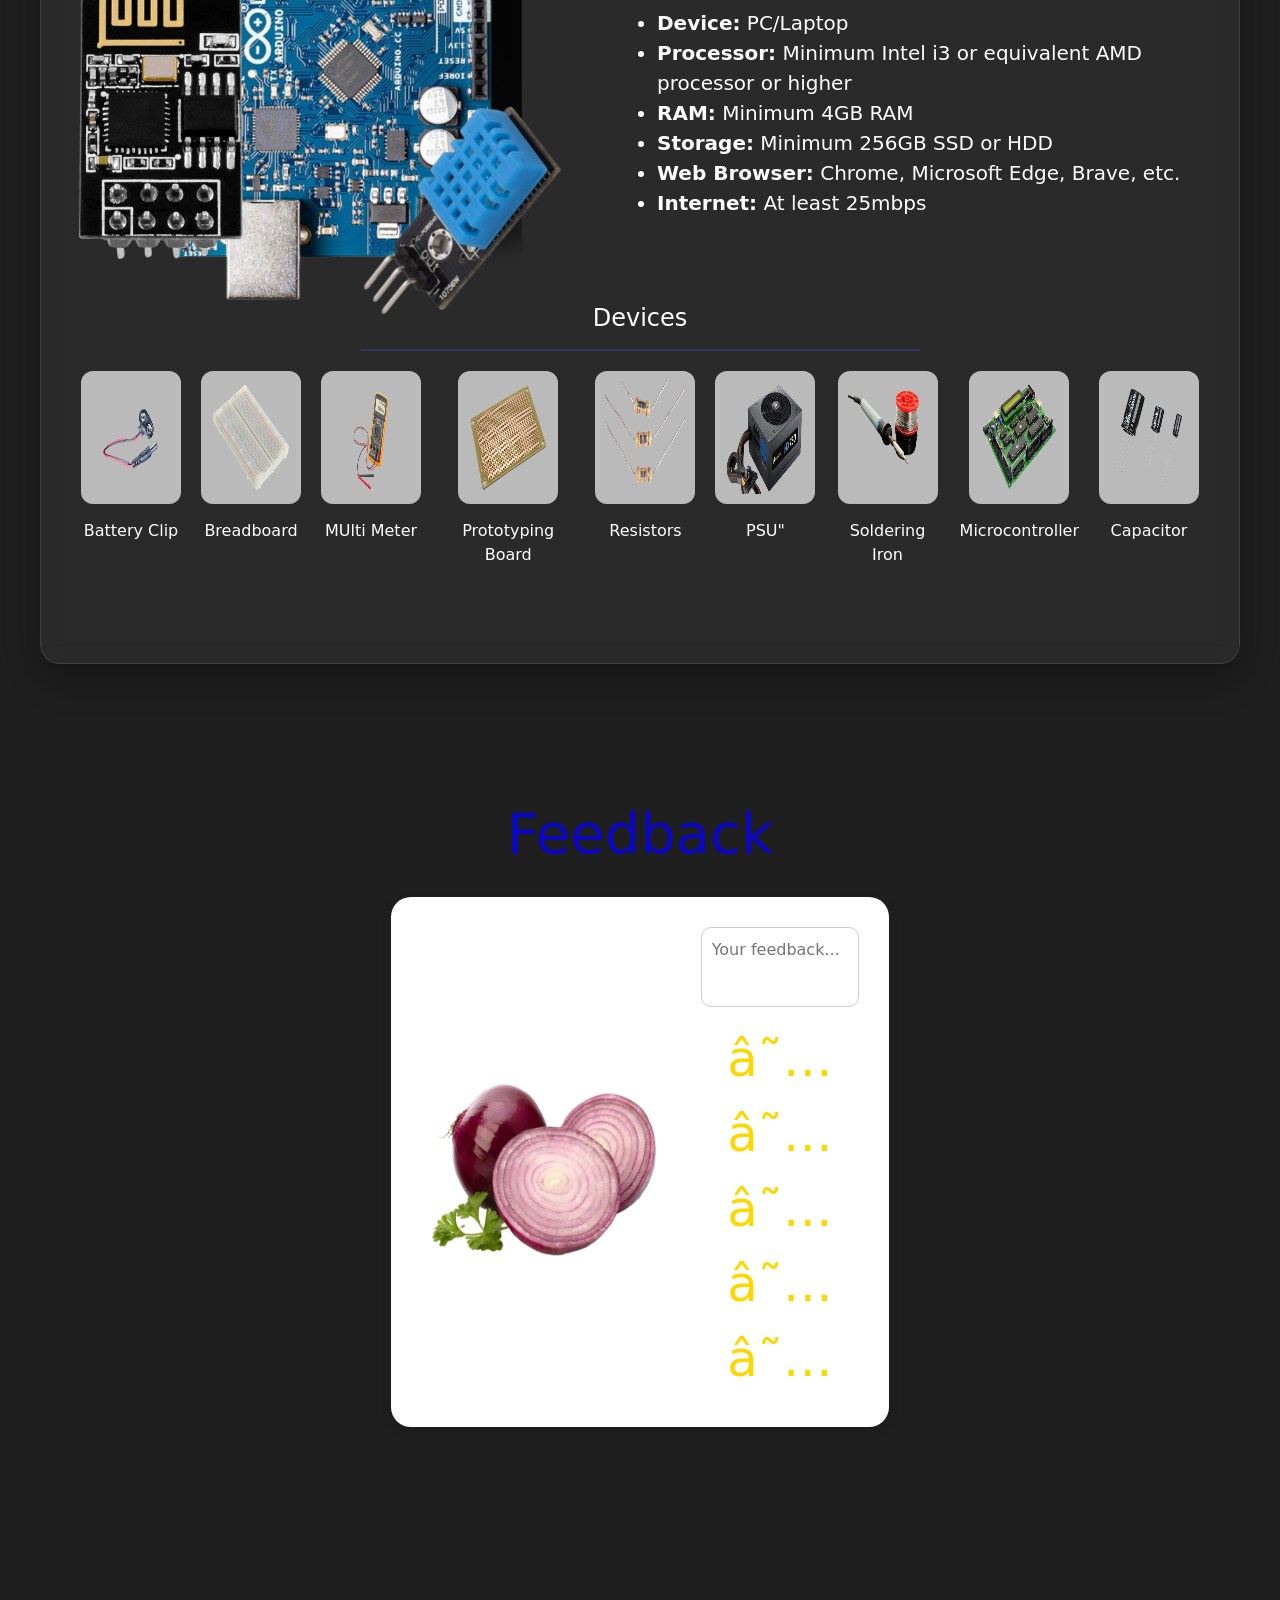
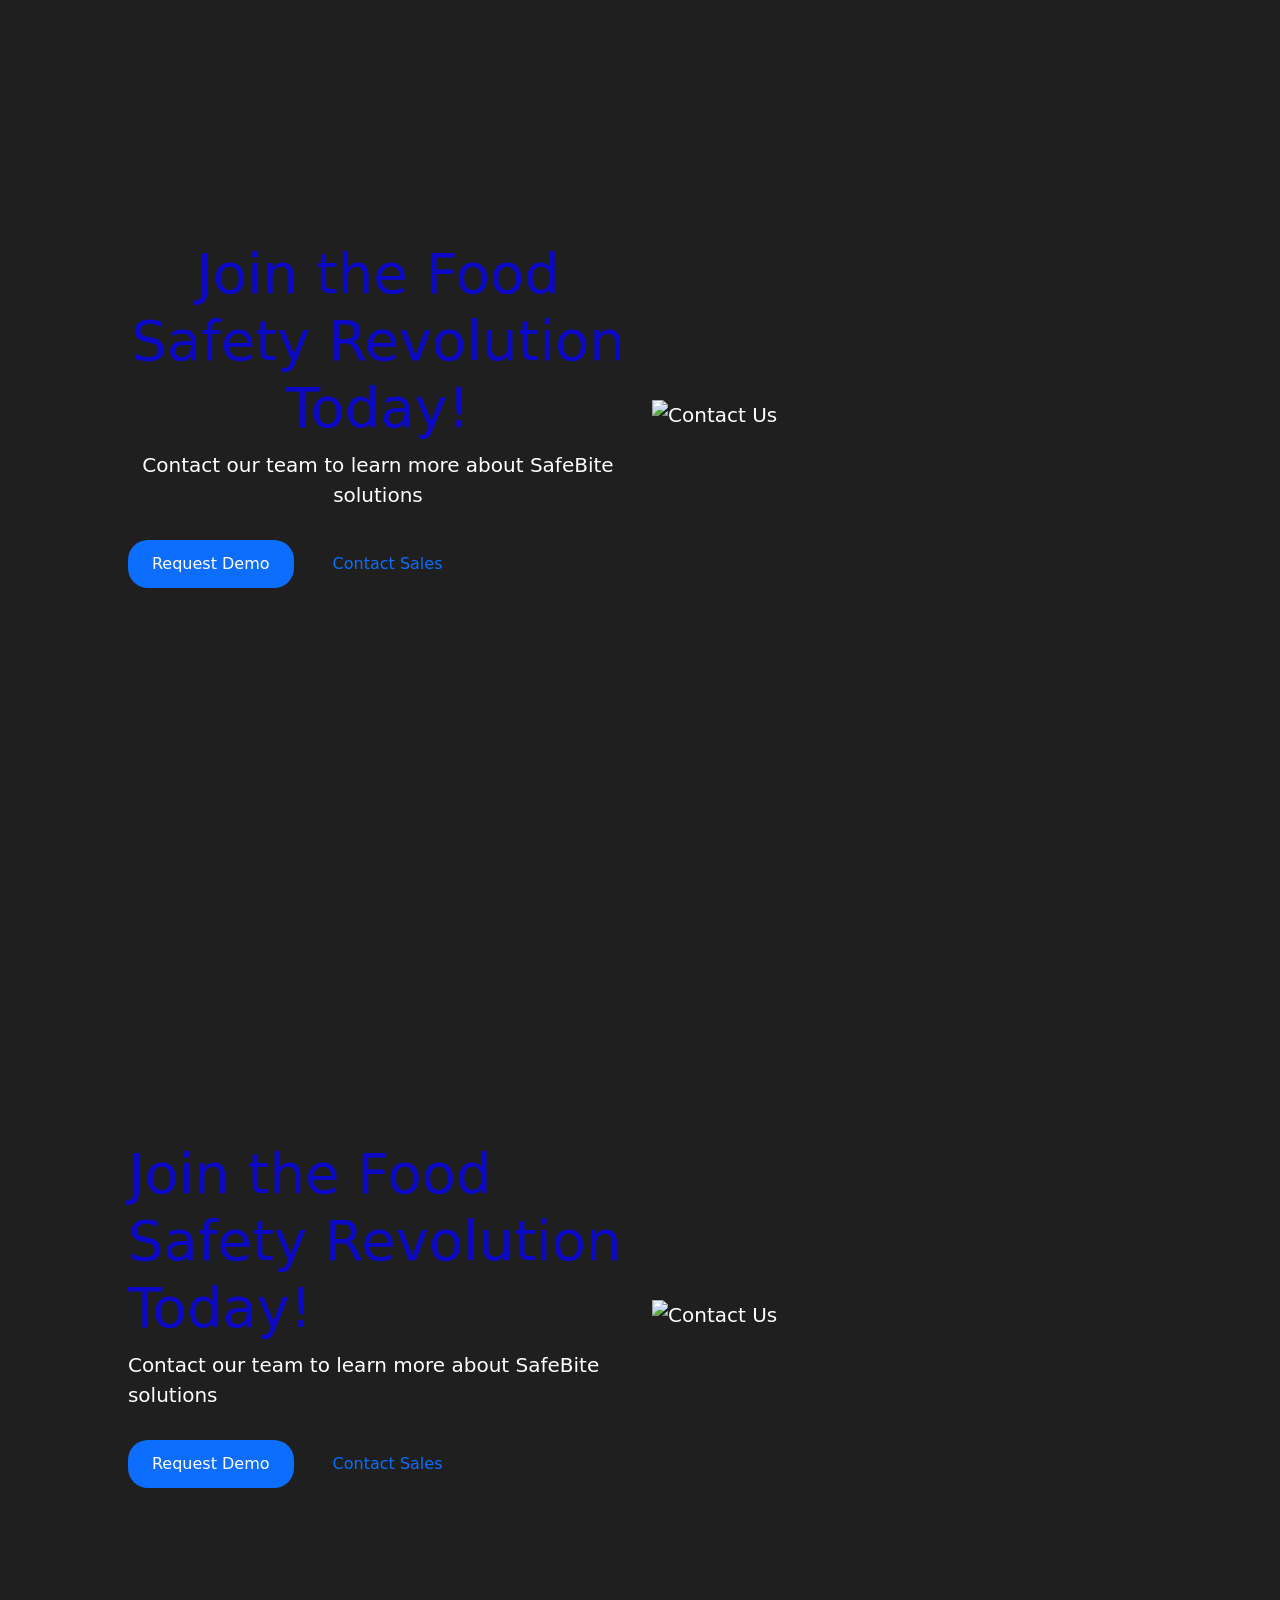
==== commit 42d89f3e: "new1" ====
--- a/index.html
+++ b/index.html
@@ -343,7 +343,7 @@
                     </div>
                 </div>
             </div>
-                  <div class="slide2-content">
+    <div class="slide2-content">
                <!-- lemon  -->
   <div class="M3-image">
     <img src="frontend/assets/images/M1.png" alt="Background lemon">
@@ -370,8 +370,64 @@
     </ul>      
   </div>
 </div>
-
-  </div>
+  </div>
+
+
+
+      <div class="device-content">
+        <h1>Devices</h1>
+        <hr><!-- divider -->
+
+        <div class="image-container">
+          <div class="image-box">
+            <img src="frontend/assets/images/BAttery_Clip.png" alt="Device 1">
+            <p>Battery Clip</p>
+          </div>
+
+          <div class="image-box">
+            <img src="frontend/assets/images/Breadboard.png" alt="Device 2">
+            <p>Breadboard</p>
+          </div>
+
+          <div class="image-box">
+            <img src="frontend/assets/images/MUlti_Meter.png" alt="Device 3">
+            <p>MUlti Meter</p>
+          </div>
+
+          <div class="image-box">
+            <img src="frontend/assets/images/Prototyping_Board.png" alt="Device 4">
+            <p>Prototyping Board</p>
+          </div>
+
+          <div class="image-box">
+            <img src="frontend/assets/images/Resistors.png" alt="Device 5">
+            <p>Resistors</p>
+          </div>
+                    <div class="image-box">
+            <img src="frontend/assets/images/PSU.png" alt="Device 6">
+            <p>PSU"</p>
+          </div>
+                    <div class="image-box">
+            <img src="frontend/assets/images/Soldering_iron.png" alt="Device 7">
+            <p>Soldering Iron</p>
+          </div>
+                    <div class="image-box">
+            <img src="frontend/assets/images/Microcontroller.png" alt="Device 8">
+            <p>Microcontroller</p>
+          </div>
+                    <div class="image-box">
+            <img src="frontend/assets/images/Capacitor.png" alt="Device 9">
+            <p>Capacitor</p>
+          </div>
+        </div><!-- .image-container -->
+      </div><!-- .device-content -->
+
+
+
+
+
+
+
         </div>
     </div>
     </div>
--- a/frontend/assets/css/index.css
+++ b/frontend/assets/css/index.css
@@ -27,7 +27,7 @@
 .floating-nav {
   position: fixed;
   top: 60px;
-  left :730px;
+  left :540px;
   transform: translateX(-50%);
   z-index: 1000;
   width: auto;
@@ -188,9 +188,14 @@
   z-index: 1;
 }
 
+#page1 .image img {
+    width: 197vh;
+    height: 74vh;
+}
+
 .image img {
-    width: 180vh;
-    height: 71vh;
+    width: 104vh;
+    height: 65vh;
 }
 
 /* Blob Styling */
@@ -348,8 +353,8 @@
 /* lemon Styling SLIDE 2 */
 .lemon1-image {
     position: absolute;
-    top: -12%;
-    left: 13%;
+    top: -22%;
+    left: 20%;
     width: 530PX;
     height: auto;
     transform: rotate(163deg) SCALEY(-1);
@@ -798,7 +803,7 @@
 
 #page3 .M4-image {
     position: absolute;
-    top: 72%;
+    top: 66%;
     left: -3%;
     width: 460PX;
     height: auto;
@@ -814,11 +819,11 @@
 }
 #page3 .M3-image {
     position: absolute;
-    top: 74%;
-    left: 17%;
+    top: 66%;
+    left: 26%;
     width: 503PX;
     height: auto;
-    transform: rotate(255deg);
+    transform: rotate(266deg);
     z-index: 1;
     pointer-events: none;
 }
@@ -829,13 +834,63 @@
     width: 75%;
     height: 35%;
 }
-
-
-
-
-
-
-
+.device-content {
+  padding: 20px;
+  text-align: center;
+}
+
+.device-content h1 {
+  font-size: 24px;
+  color: #ffffff;
+  margin-bottom: 10px;
+}
+
+.device-content hr {
+  border: none;
+  border-bottom: 2px solid #3c60ff;
+  margin-bottom: 20px;
+  width: 50%;
+  margin-left: auto;
+  margin-right: auto;
+}
+
+.device-content .image-container {
+  display: flex;
+  align-items: flex-start;
+  gap: 20px;
+  overflow-x: auto;
+  padding-bottom: 20px;
+  scroll-behavior: smooth;
+}
+
+.device-content .image-box p {
+  margin-top: 15px;
+  font-size: 16px;
+  color: #ffffff;
+}
+
+.device-content .image-box img {
+  max-width: 100px;
+  height: 133px;
+  border-radius: 12px;
+  padding: 10px;
+  background: #fafafab2;
+}
+
+.device-content .image-box:hover {
+  transform: translateY(-10px);
+  box-shadow: 0 20px 30px rgb(0 0 0 / 0.20);
+  border: 1px solid #fafafab2;
+}
+
+.device-content .image-box:hover p {
+  color: #2b6be2;
+}
+
+.device-content .image-box:hover img {
+  border-color: #493cff;
+  background: #fafafab2;
+}
 
 
 
--- a/frontend/assets/css/responsive-sizes/Laptop-L.css
+++ b/frontend/assets/css/responsive-sizes/Laptop-L.css
@@ -1,10 +1,8 @@
-@media (min-width: 1440px) {
+@media (max-width: 1440px) {
 
     /*nav position*/
 .floating-nav {
     right: 50px;
-    width: 160vh;
-
 }
 
     /*Page1*/
@@ -81,4 +79,12 @@
     height: 3%;
     width: 3%;
 }
-}+
+
+/*page3*/
+#page3 .M3-image {
+    left: 14%;
+}
+
+}
+
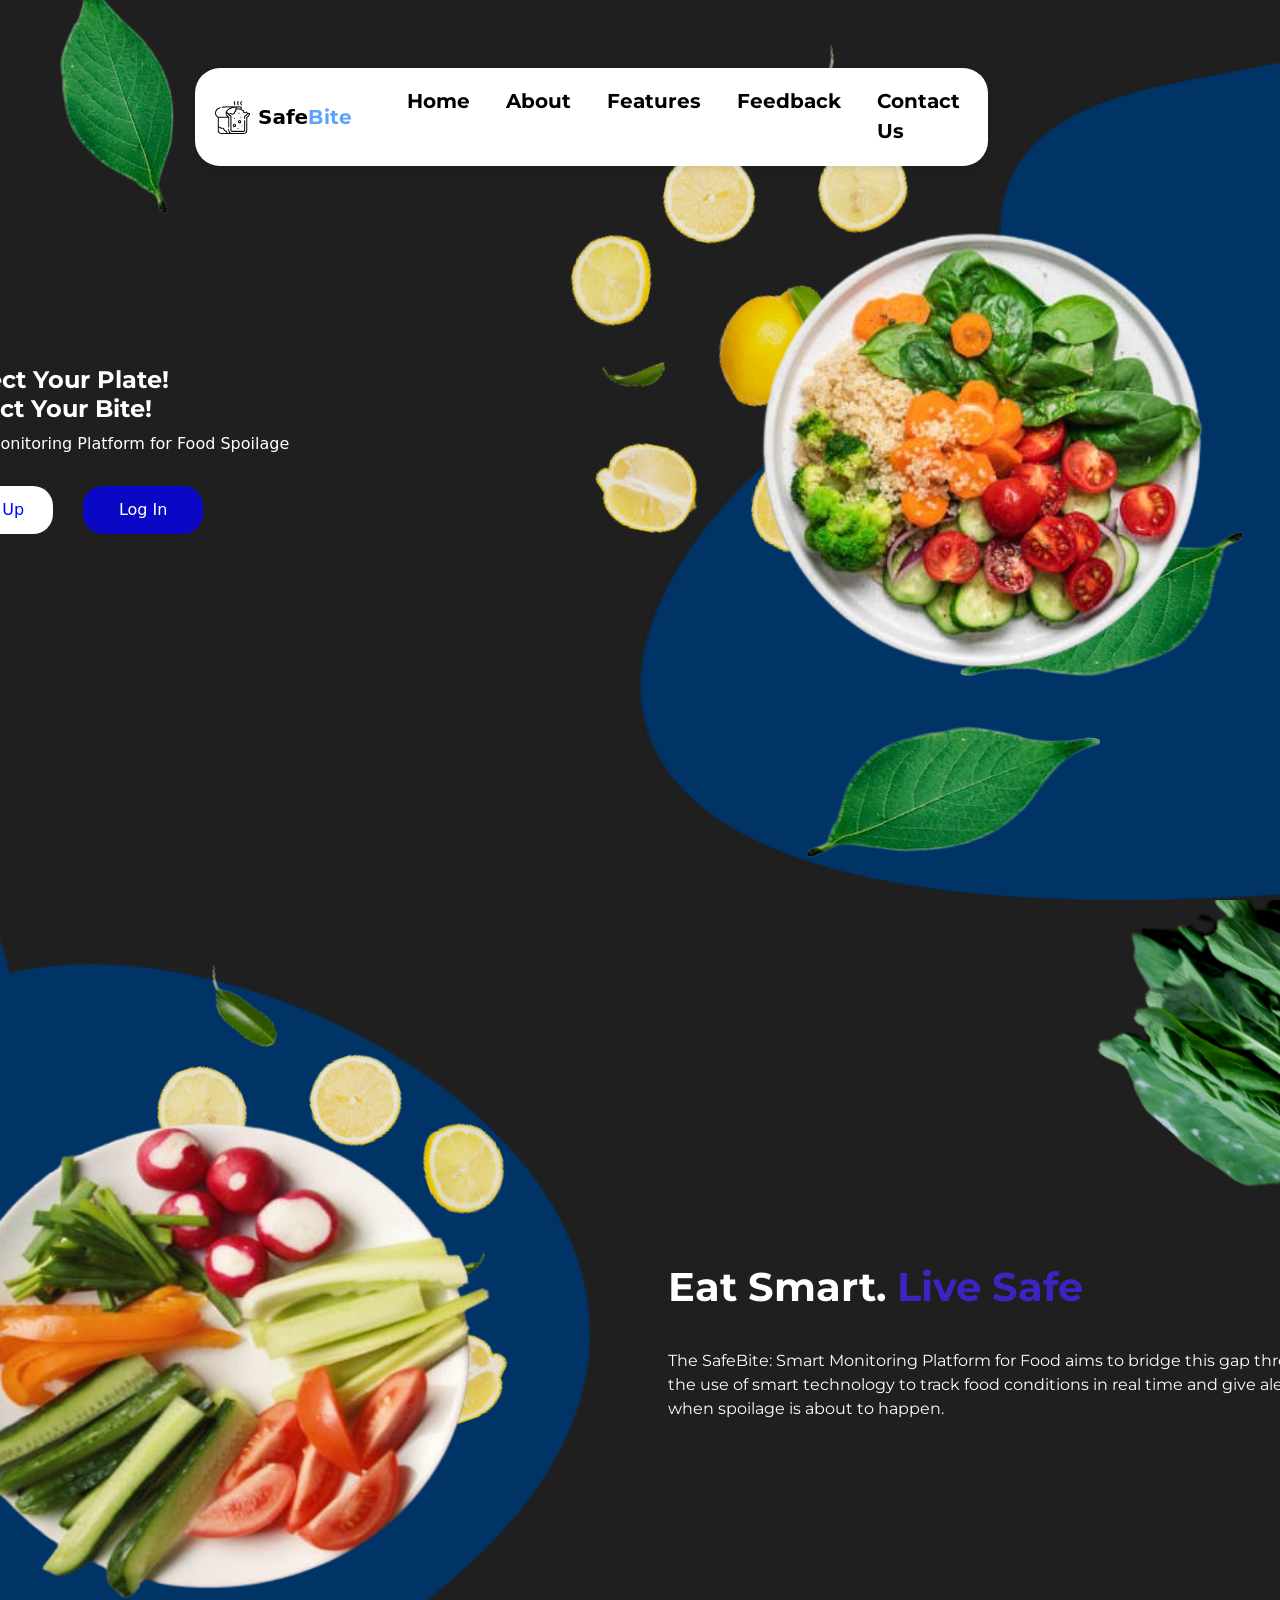
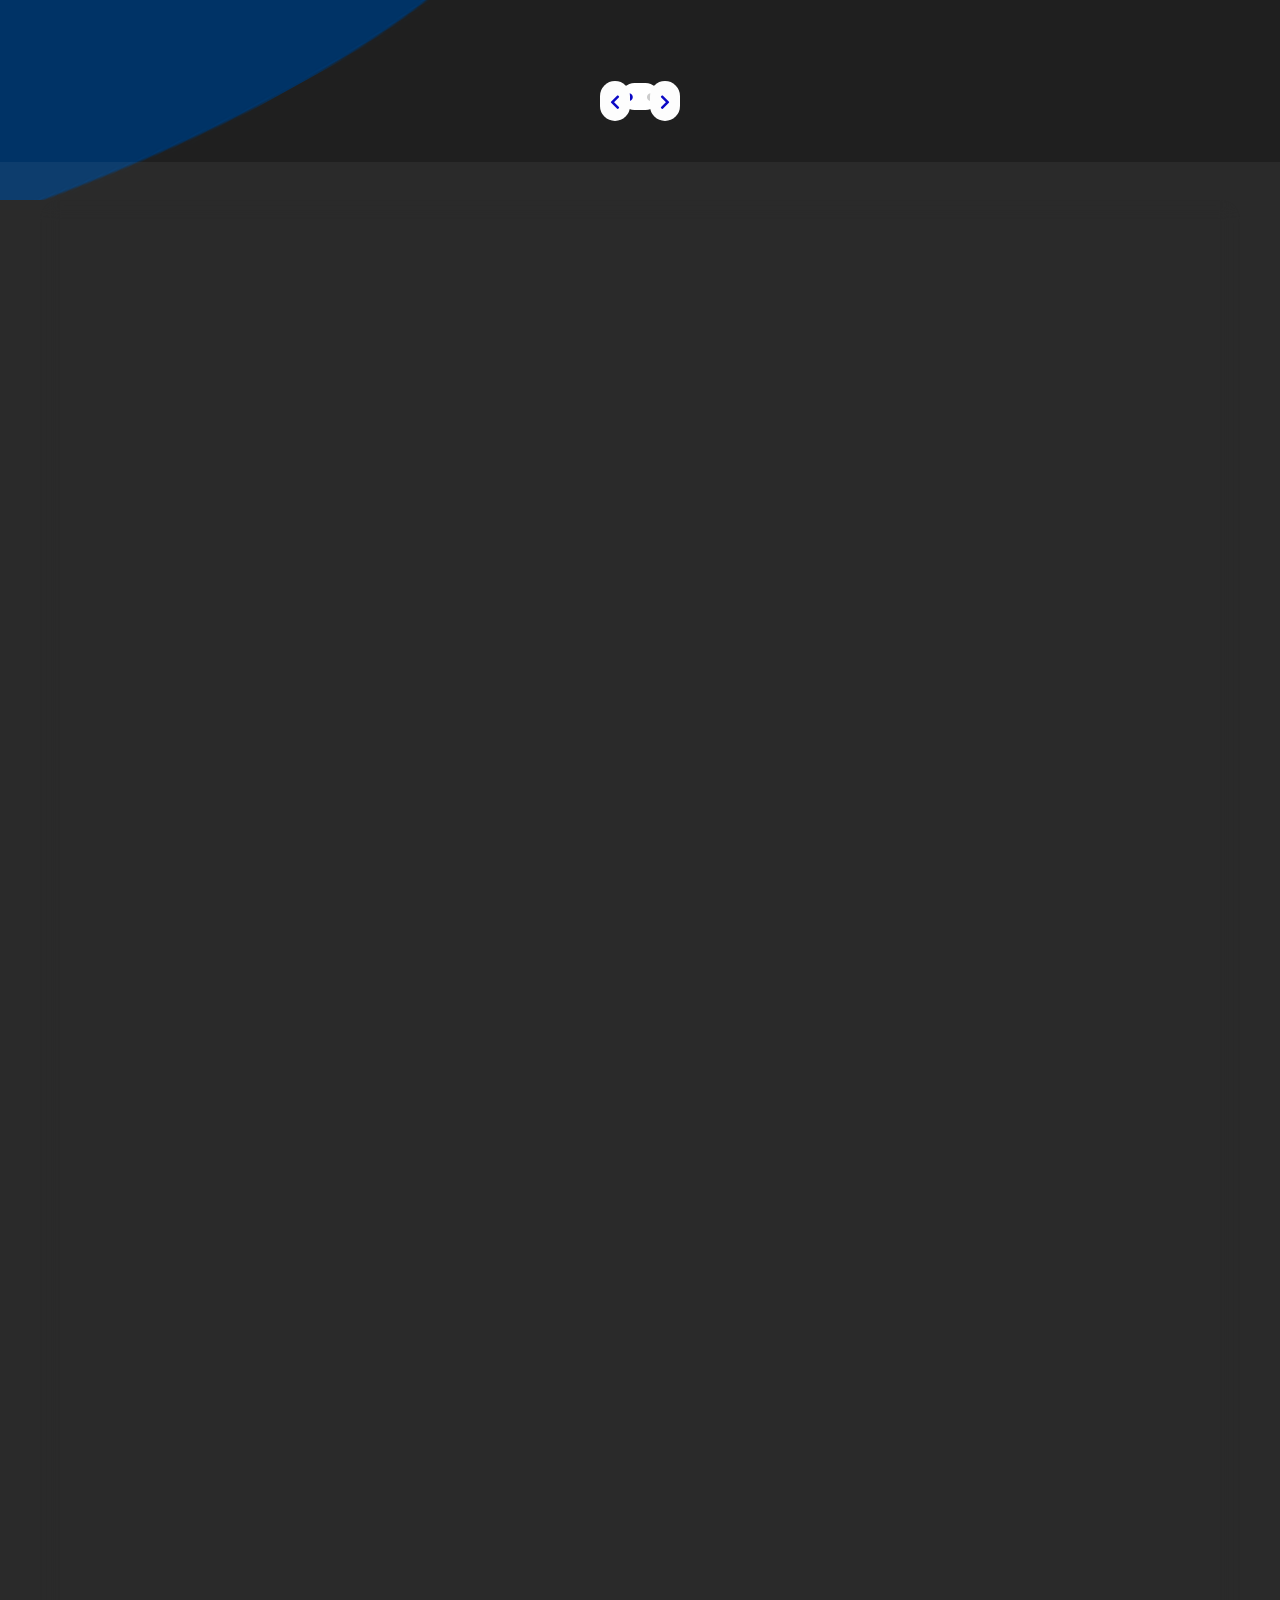
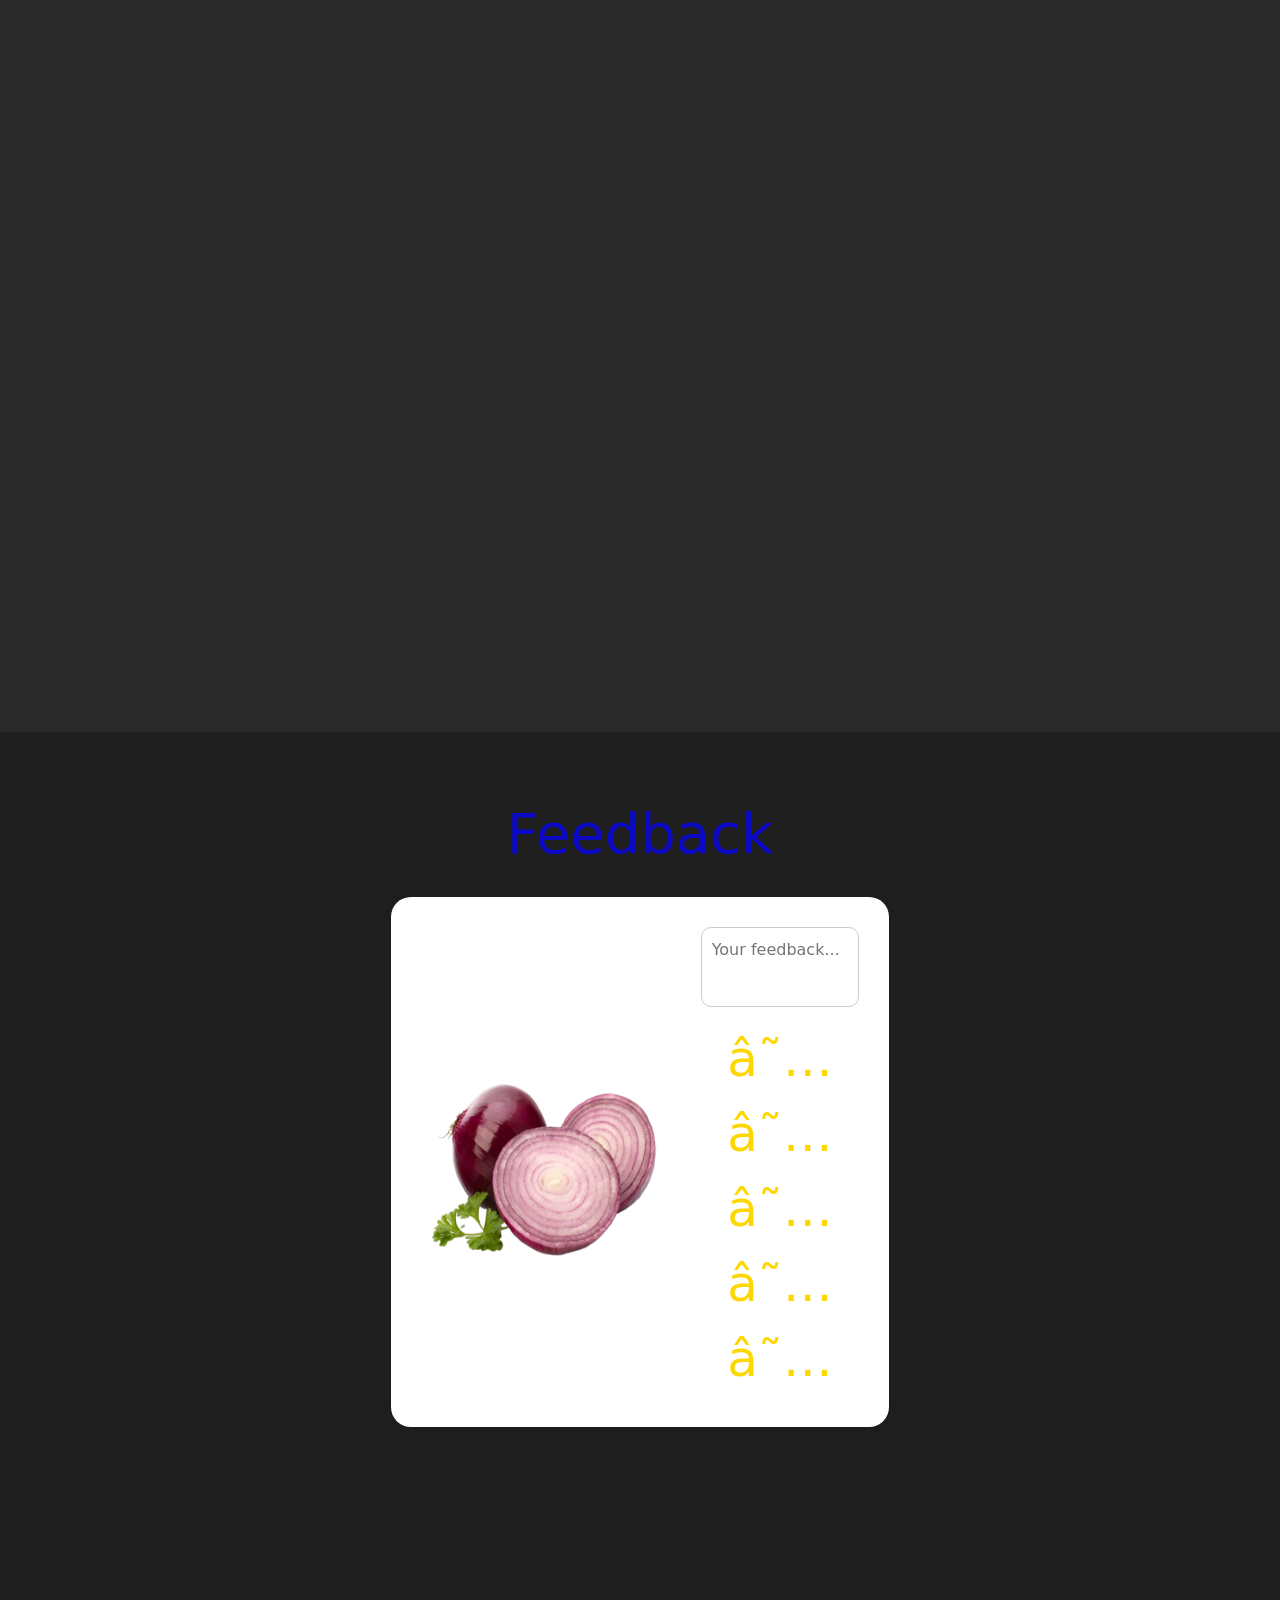
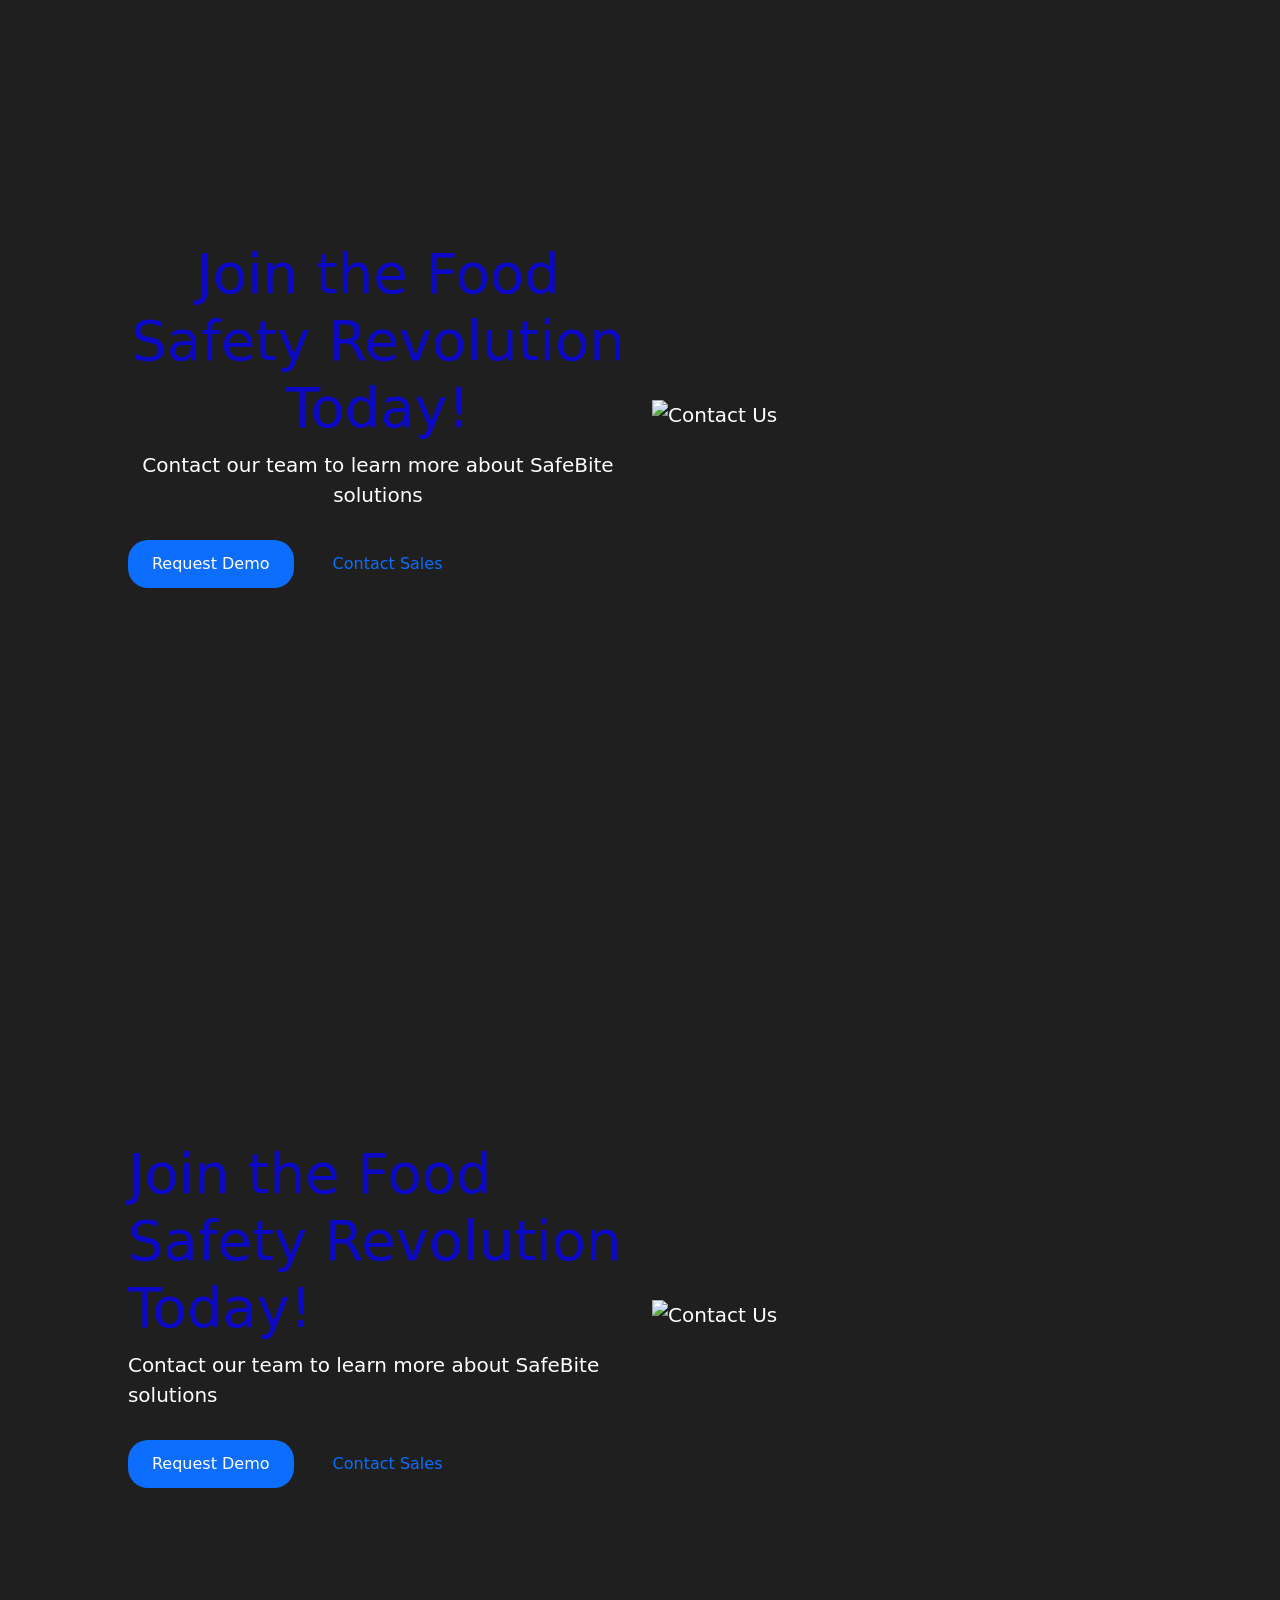
==== commit 322425e6: "new2" ====
--- a/index.html
+++ b/index.html
@@ -7,6 +7,9 @@
 <link rel="stylesheet" href="frontend/assets/css/index.css">
   <!--Laptop L 1440px-->
 <link rel="stylesheet" href="frontend/assets/css/responsive-sizes/Laptop-L.css">
+  <!--Laptop L 1024px-->
+<link rel="stylesheet" href="frontend/assets/css/responsive-sizes/Laptop-S.css">
+
 <link href="https://fonts.googleapis.com/icon?family=Material+Icons" rel="stylesheet">
 
 <link rel="stylesheet" href="https://cdnjs.cloudflare.com/ajax/libs/font-awesome/5.15.4/css/all.min.css">
@@ -100,7 +103,7 @@
     <!-- SLIDE 1 -->
     <div class="slide">
 
-  <!--CONTENT 1-->>
+  <!--CONTENT 1-->
       <div class="text-container">
         <div class="text">
           <h1> Eat Smart. <span class="font-color">Live Safe</span></h1><br>
--- a/frontend/assets/css/index.css
+++ b/frontend/assets/css/index.css
@@ -579,18 +579,19 @@
 /* Style for the center dots */
 .center-dots {
     position: absolute;
-    top: 82%;
-    font-size: 1.5rem;
+    top: 87%;
+    font-size: 0.5rem;
     color: #0b08c5;
     display: flex;
     gap: 10px;
     background-color: white;
-    border-radius:  20px;
-    height: 5%;
-    width: 5%;
+    border-radius: 20px;
+    height: 3%;
+    width: 3%;
     justify-content: space-evenly;
     align-items: center;
 }
+
 .center-dots i {
   pointer-events: none;
 }
--- a/frontend/assets/css/responsive-sizes/Laptop-L.css
+++ b/frontend/assets/css/responsive-sizes/Laptop-L.css
@@ -86,5 +86,16 @@
     left: 14%;
 }
 
-}
+/*center dot*/
+    .center-dots {
+        top: 87%;
+        font-size: 0.5rem;
+        gap: 10px;
+        height: 3%;
+        width: 3%;
+    }
 
+
+}/*end*/
+
+
--- a/frontend/assets/css/responsive-sizes/Laptop-S.css
+++ b/frontend/assets/css/responsive-sizes/Laptop-S.css
@@ -0,0 +1,62 @@
+@media (max-width: 1024px) {
+
+.floating-nav {
+  width: 90%;
+}
+
+
+#page1 .text-container{
+        left: 26%;
+}
+
+#prevSlide {
+    left: 300px;
+}
+
+#nextSlide{
+    right: 300px;
+}
+
+#page2 .text-container .text{
+        width: 50vh;
+}
+
+
+/*slide 2-page2*/
+    #slide .slide2-content .image2 img {
+        width: 32vh;
+    }
+
+ .image2 {
+    justify-content: flex-end;
+}
+.M3-image {
+        left: 37%;
+        z-index: 1;
+}
+.M1-image {
+        top: 30%;
+        left: 30%;
+        transform: rotate(281deg);
+    }
+
+.M1-image img {
+    width: 50vh;
+    height: 50vh
+    }
+
+
+.blob1-image {
+        left: -28%;
+    }
+#page3 .M4-image {
+        top: 55%;
+}
+#page3 .M3-image {
+        top: 61%;
+}
+.device-content .image-container {
+        flex-wrap: wrap;
+        justify-content: space-around;
+}
+}/*end*/
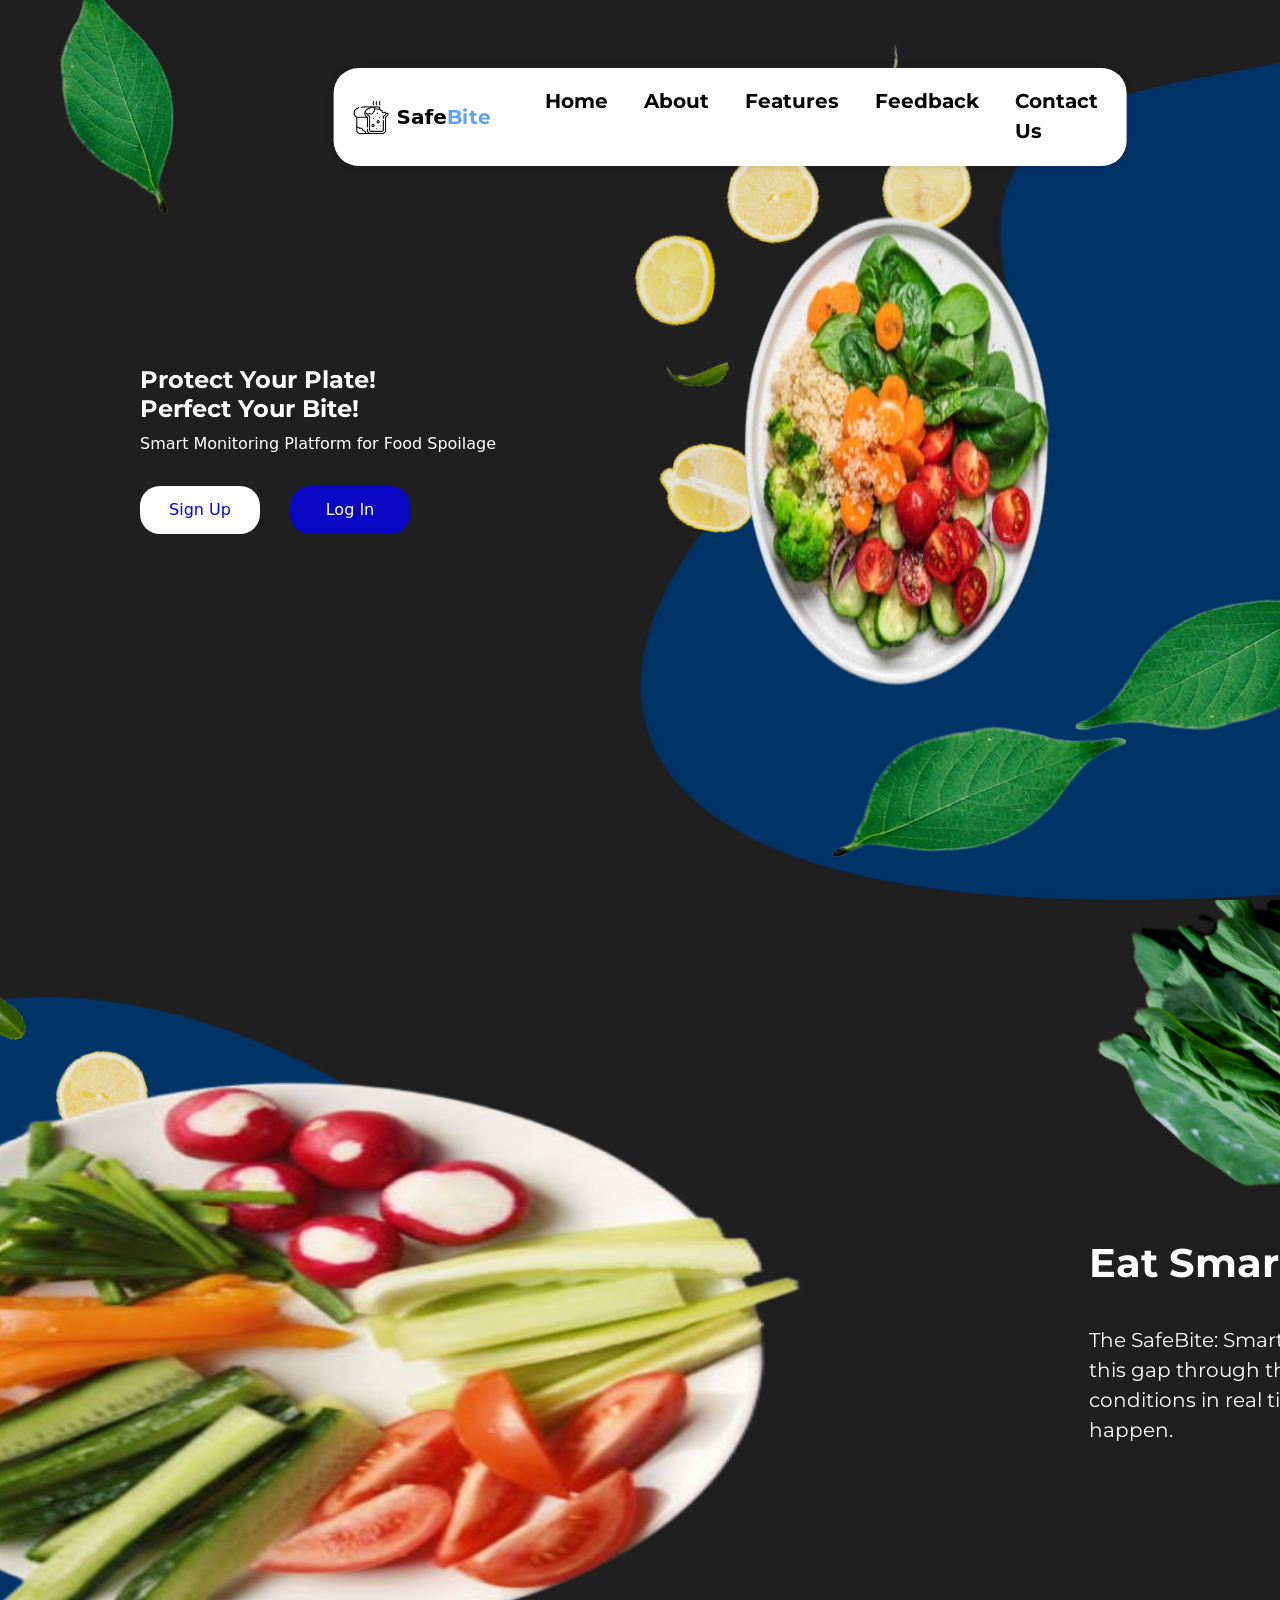
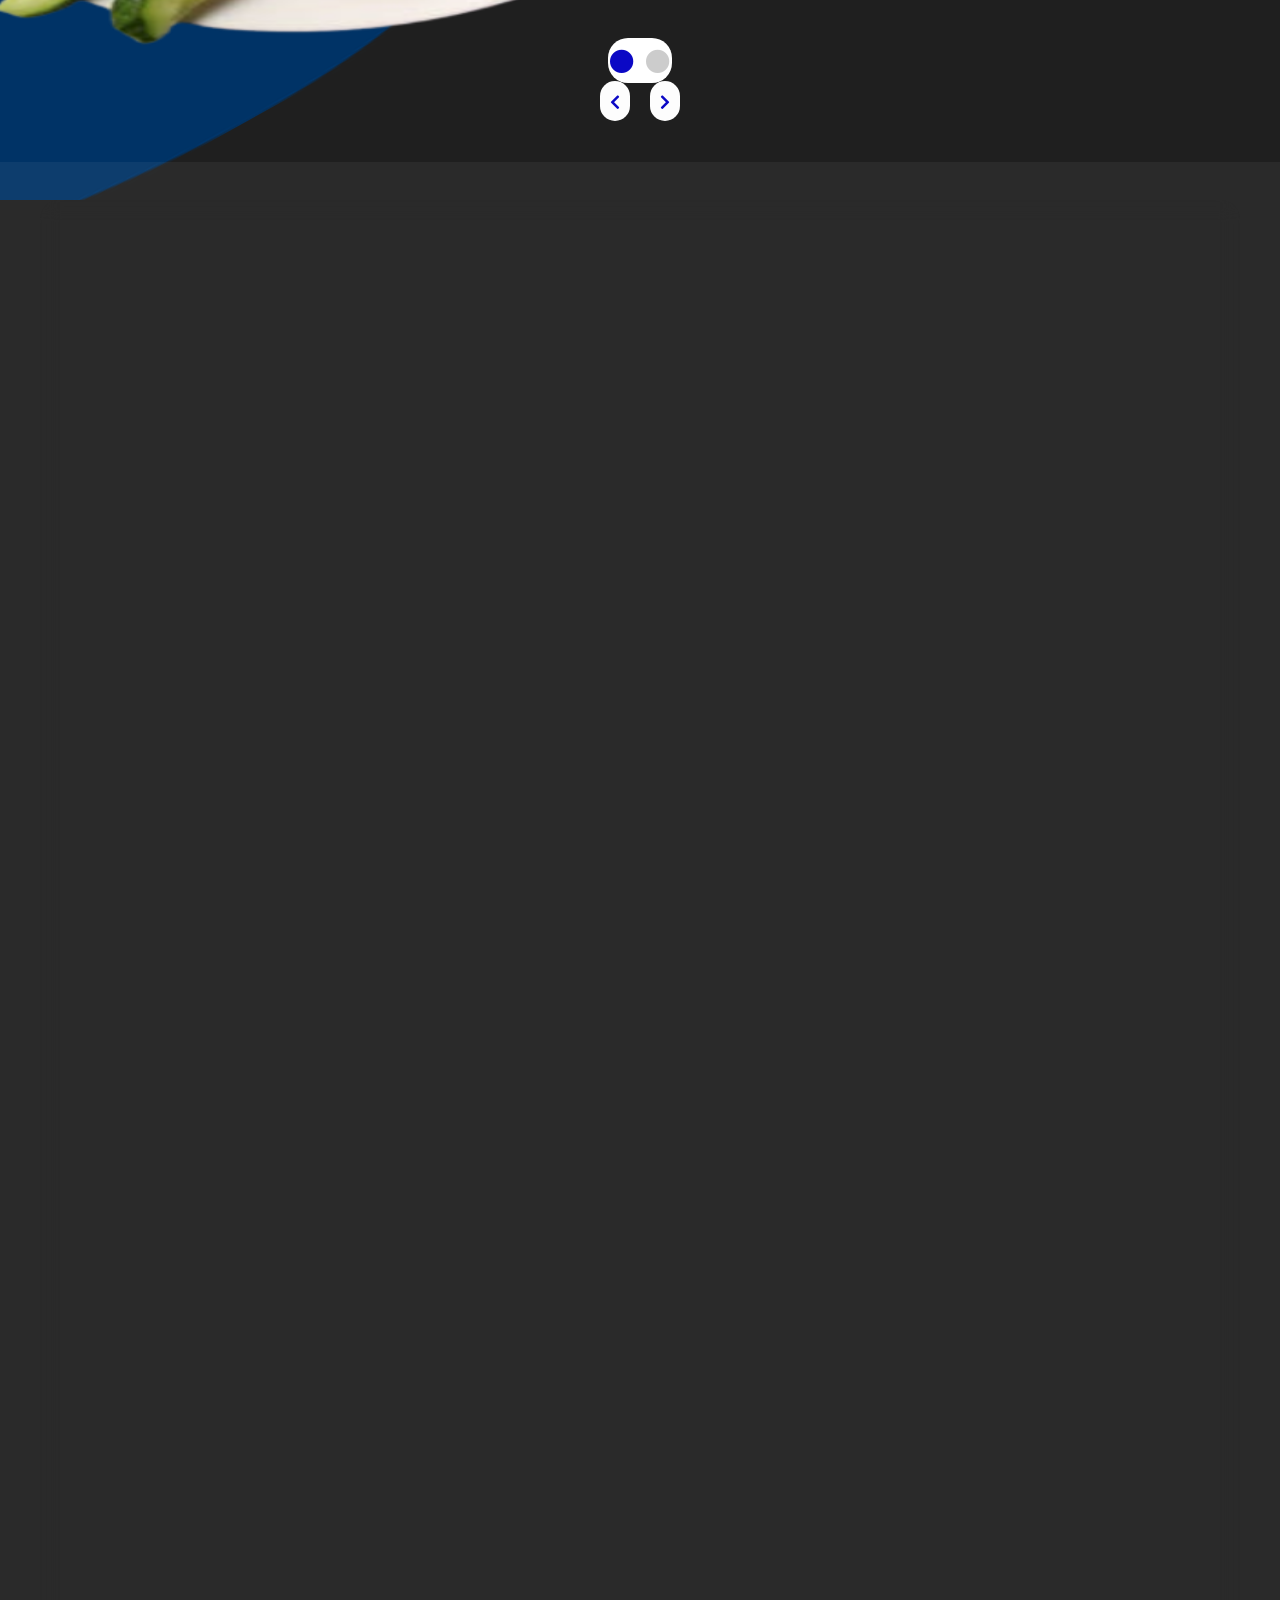
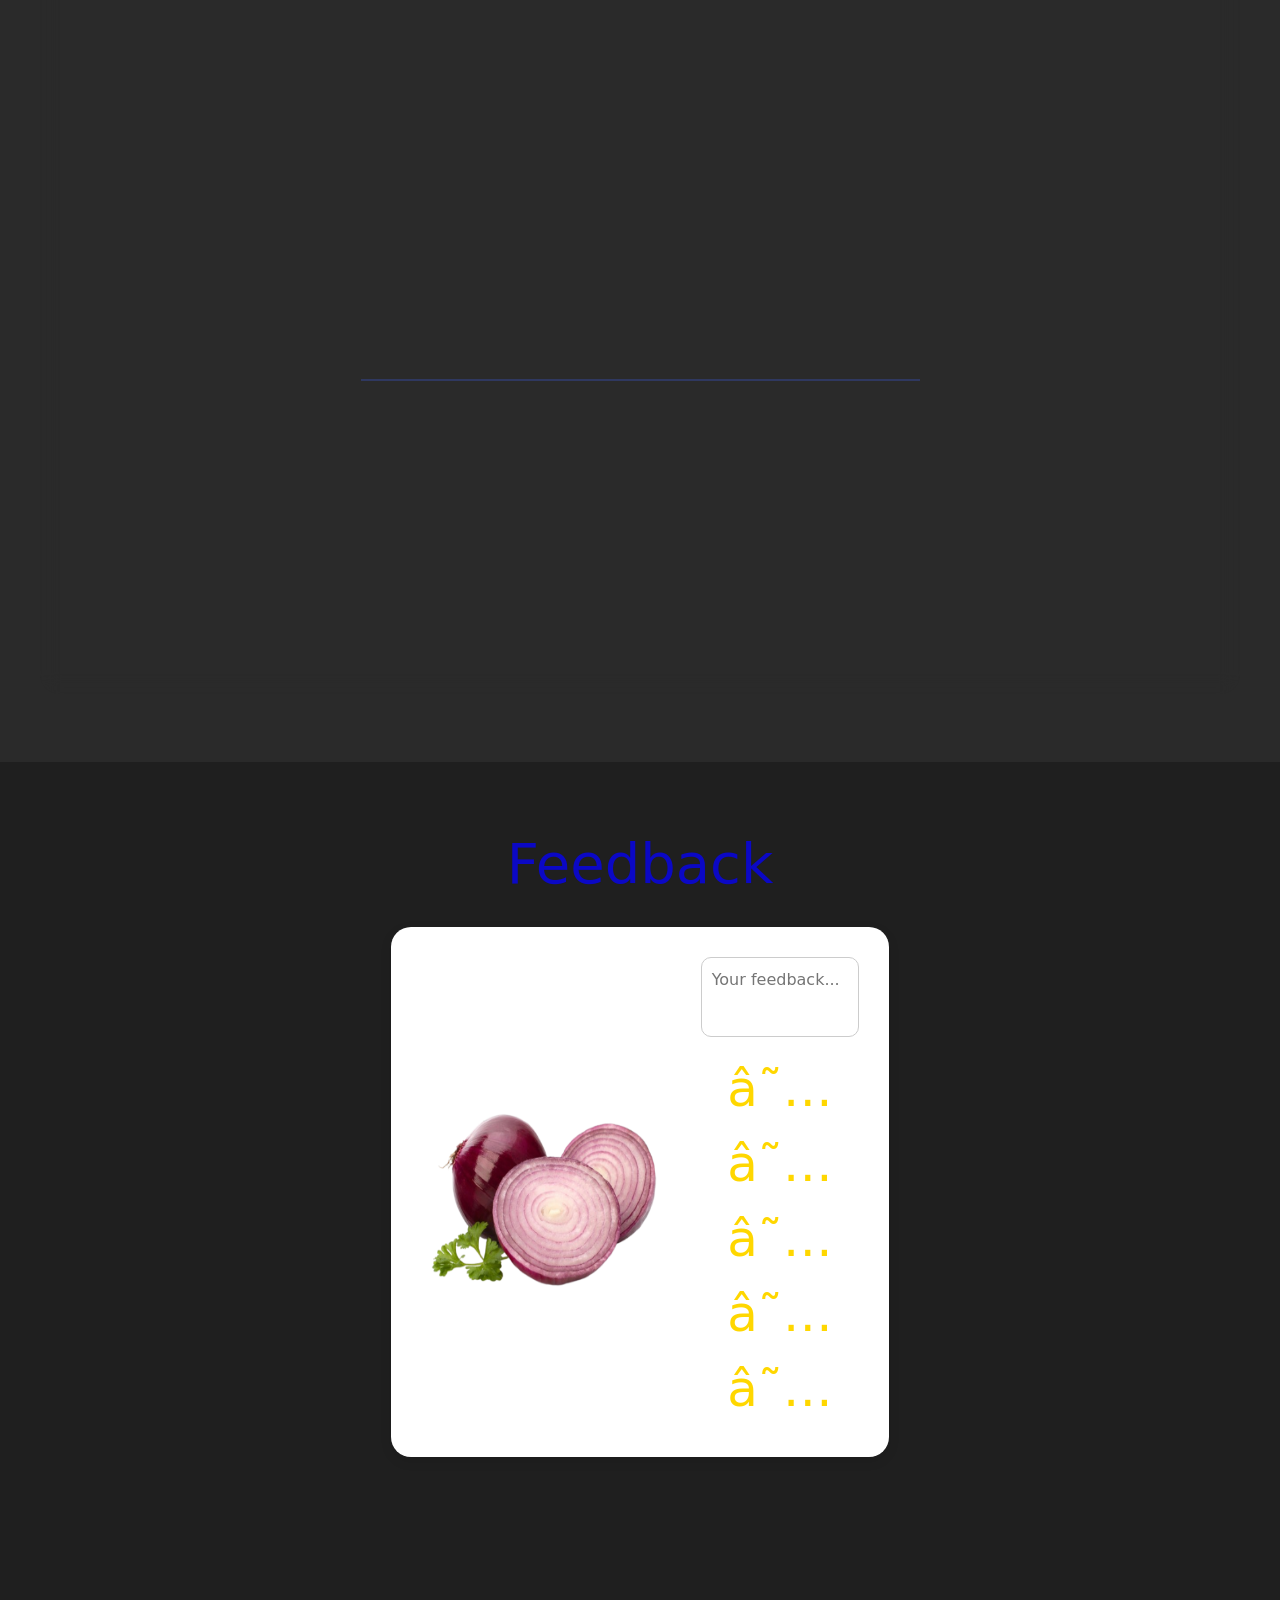
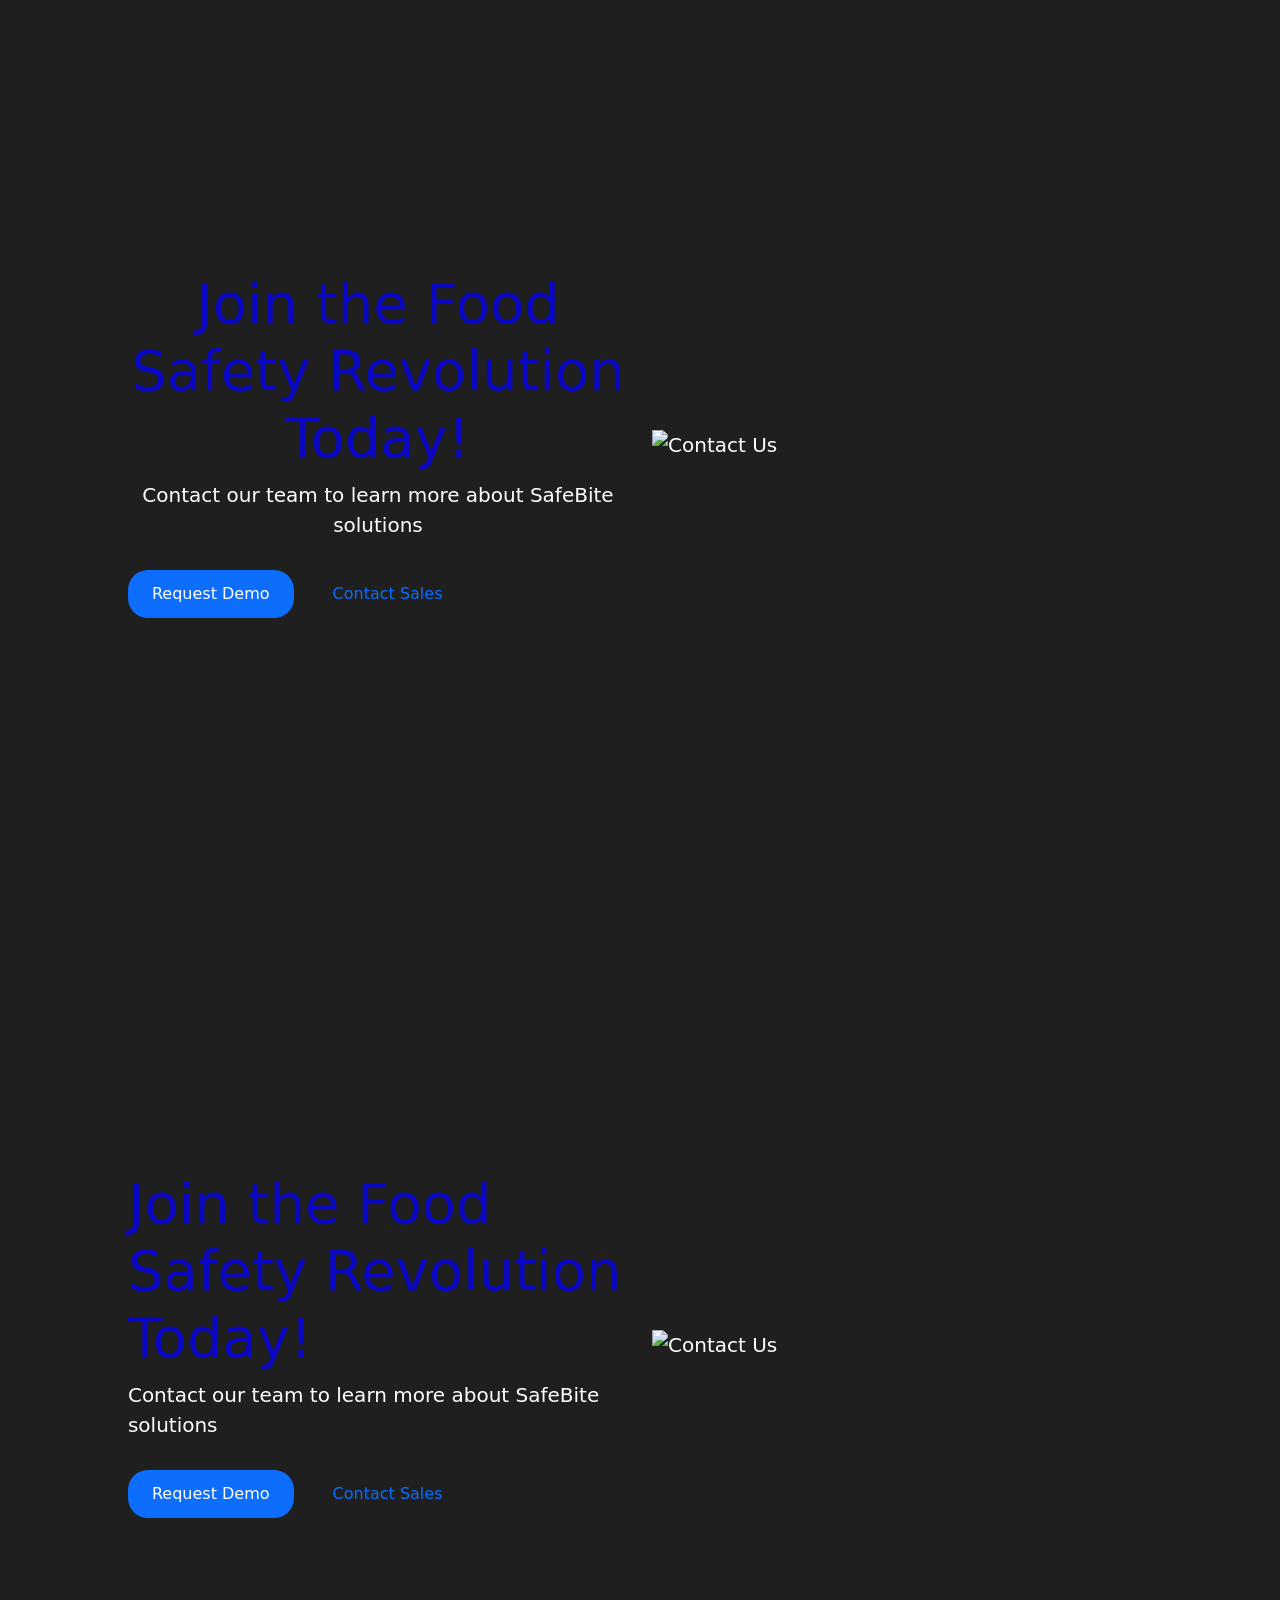
==== commit a8b5ba12: "first commit11" ====
--- a/index.html
+++ b/index.html
@@ -7,9 +7,6 @@
 <link rel="stylesheet" href="frontend/assets/css/index.css">
   <!--Laptop L 1440px-->
 <link rel="stylesheet" href="frontend/assets/css/responsive-sizes/Laptop-L.css">
-  <!--Laptop L 1024px-->
-<link rel="stylesheet" href="frontend/assets/css/responsive-sizes/Laptop-S.css">
-
 <link href="https://fonts.googleapis.com/icon?family=Material+Icons" rel="stylesheet">
 
 <link rel="stylesheet" href="https://cdnjs.cloudflare.com/ajax/libs/font-awesome/5.15.4/css/all.min.css">
@@ -103,7 +100,7 @@
     <!-- SLIDE 1 -->
     <div class="slide">
 
-  <!--CONTENT 1-->
+  <!--CONTENT 1-->>
       <div class="text-container">
         <div class="text">
           <h1> Eat Smart. <span class="font-color">Live Safe</span></h1><br>
--- a/frontend/assets/css/index.css
+++ b/frontend/assets/css/index.css
@@ -27,7 +27,7 @@
 .floating-nav {
   position: fixed;
   top: 60px;
-  left :540px;
+  left :730px;
   transform: translateX(-50%);
   z-index: 1000;
   width: auto;
@@ -188,14 +188,9 @@
   z-index: 1;
 }
 
-#page1 .image img {
-    width: 197vh;
-    height: 74vh;
-}
-
 .image img {
-    width: 104vh;
-    height: 65vh;
+    width: 180vh;
+    height: 71vh;
 }
 
 /* Blob Styling */
@@ -353,8 +348,8 @@
 /* lemon Styling SLIDE 2 */
 .lemon1-image {
     position: absolute;
-    top: -22%;
-    left: 20%;
+    top: -12%;
+    left: 13%;
     width: 530PX;
     height: auto;
     transform: rotate(163deg) SCALEY(-1);
@@ -579,19 +574,18 @@
 /* Style for the center dots */
 .center-dots {
     position: absolute;
-    top: 87%;
-    font-size: 0.5rem;
+    top: 82%;
+    font-size: 1.5rem;
     color: #0b08c5;
     display: flex;
     gap: 10px;
     background-color: white;
-    border-radius: 20px;
-    height: 3%;
-    width: 3%;
+    border-radius:  20px;
+    height: 5%;
+    width: 5%;
     justify-content: space-evenly;
     align-items: center;
 }
-
 .center-dots i {
   pointer-events: none;
 }
@@ -821,10 +815,10 @@
 #page3 .M3-image {
     position: absolute;
     top: 66%;
-    left: 26%;
+    left: 19%;
     width: 503PX;
     height: auto;
-    transform: rotate(266deg);
+    transform: rotate(255deg);
     z-index: 1;
     pointer-events: none;
 }
--- a/frontend/assets/css/responsive-sizes/Laptop-L.css
+++ b/frontend/assets/css/responsive-sizes/Laptop-L.css
@@ -1,8 +1,10 @@
-@media (max-width: 1440px) {
+@media (min-width: 1440px) {
 
     /*nav position*/
 .floating-nav {
     right: 50px;
+    width: 160vh;
+
 }
 
     /*Page1*/
@@ -79,23 +81,4 @@
     height: 3%;
     width: 3%;
 }
-
-
-/*page3*/
-#page3 .M3-image {
-    left: 14%;
-}
-
-/*center dot*/
-    .center-dots {
-        top: 87%;
-        font-size: 0.5rem;
-        gap: 10px;
-        height: 3%;
-        width: 3%;
-    }
-
-
-}/*end*/
-
-
+}
